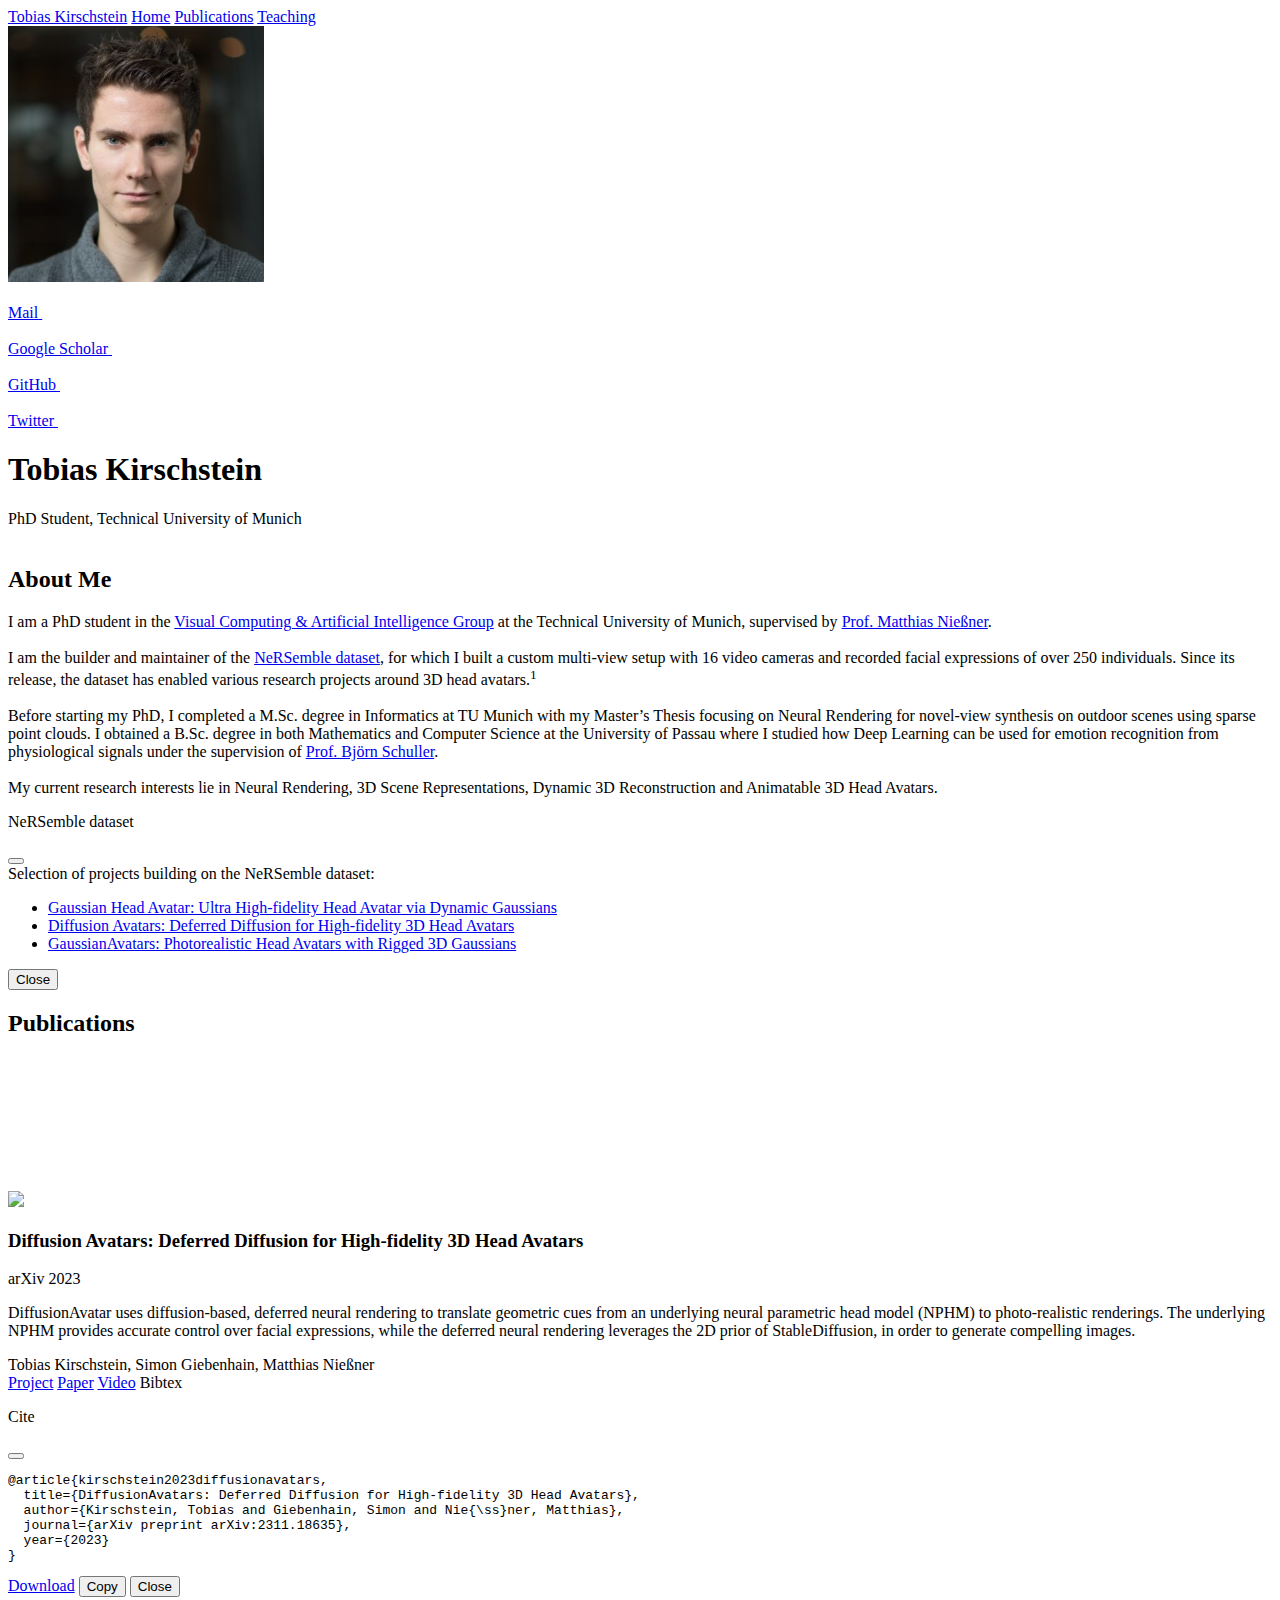
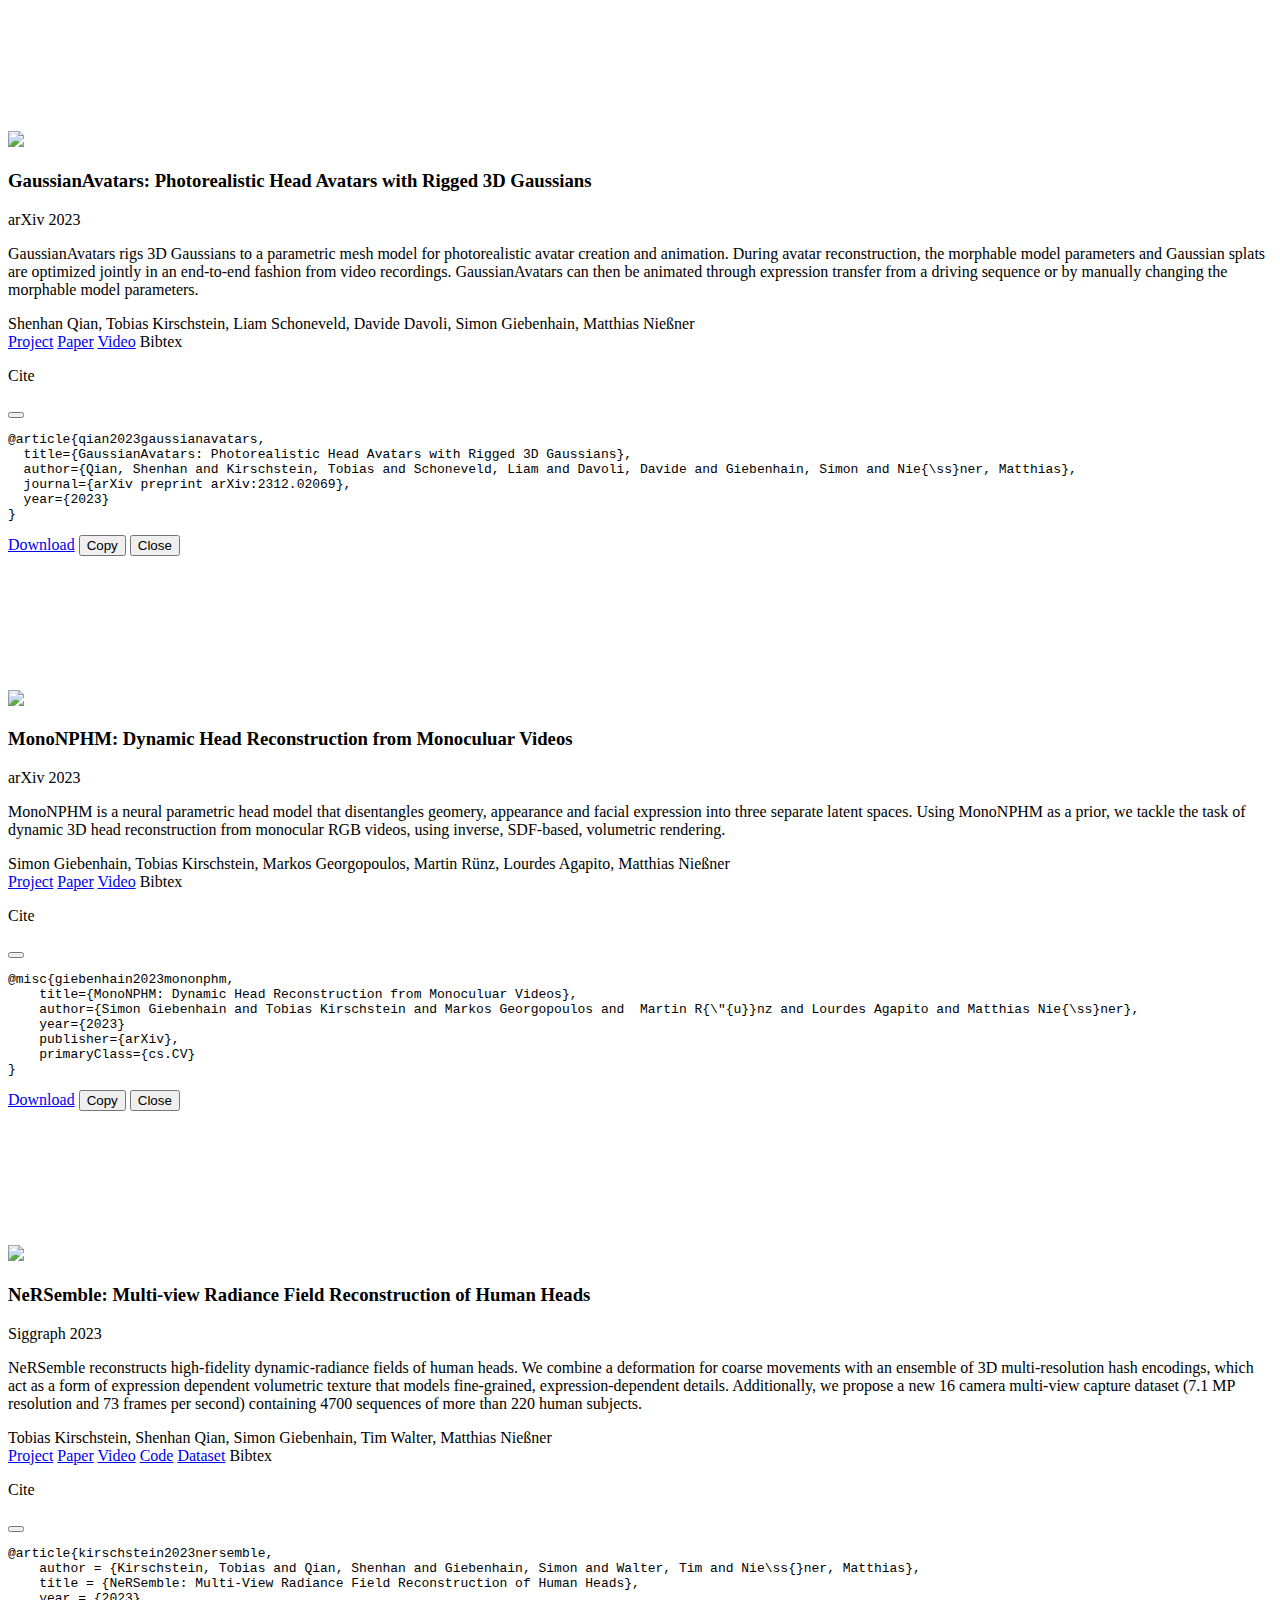
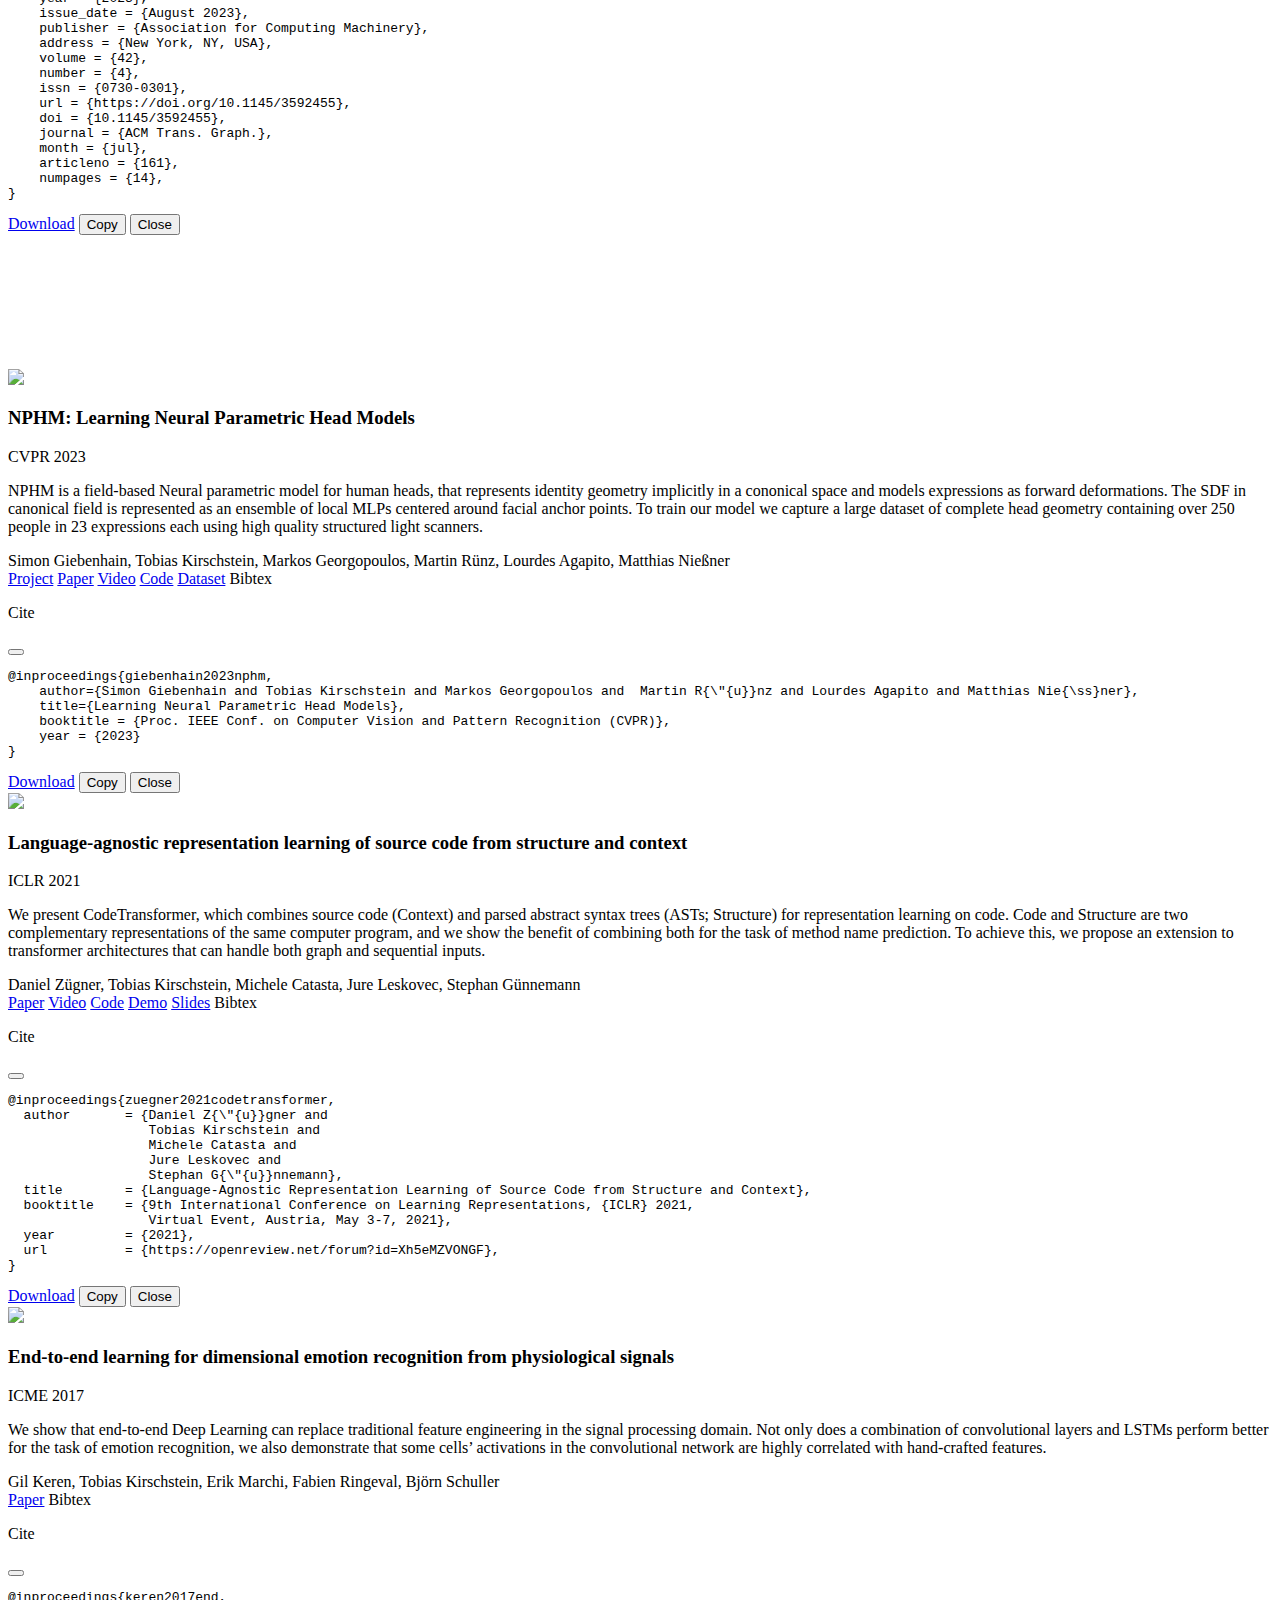
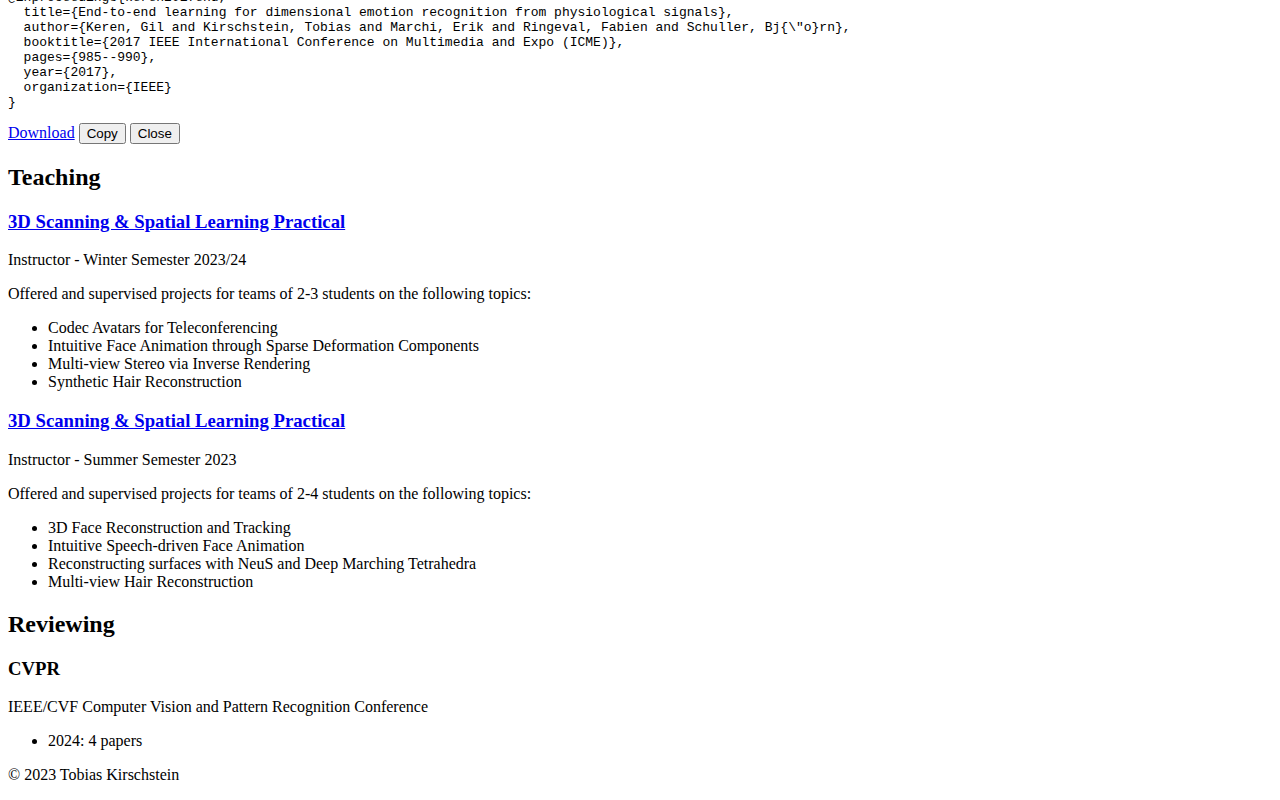
==== public/index.html @ 2a3216a7 "Create initial version of Website" ====
<!DOCTYPE html>
<html lang="en-us" dir="ltr">
<head>
	<meta name="generator" content="Hugo 0.121.1">
  <meta charset="utf-8">
<meta name="viewport" content="width=device-width">
<title>Tobias Kirschstein</title>
<link rel="icon" type="image/x-icon" href="favicon.ico">

<link rel="stylesheet" href="/css/bulma.min.css" />



<link rel="stylesheet" href="/css/fontawesome.all.min.css" />
      <link rel="stylesheet" href="/css/main.min.d6a36bbfba37fbb373858b814094e71a70cc648048c0430530e01fbdd41b8900.css" integrity="sha256-1qNrv7o3&#43;7NzhYuBQJTnGnDMZIBIwEMFMOAfvdQbiQA=" crossorigin="anonymous">



  <script src="/js/fontawesome.all.min.js"></script>
      <script src="/js/main.6d72b6274aae0ef6e0e7d1ad400ee9a8ed15b8ec1cd76fba2bd89a0637d1342a.js" integrity="sha256-bXK2J0quDvbg59GtQA7pqO0VuOwc12&#43;6K9iaBjfRNCo=" crossorigin="anonymous"></script>


</head>
<body>
  <header>
    <div id="navbar-wrapper">
    <nav id="navbar-main">
        <div class="container">
            <a href="/" class="home-link">Tobias Kirschstein</a>
            <span class="section-links">
                <a href="#about" class="nav-link" data-target="#about">Home</a>
                <a href="#publications" class="nav-link" data-target="#publications">Publications</a>
                <a href="#teaching" class="nav-link" data-target="#teaching">Teaching</a>
            </span>
        </div>
    </nav>
</div>
  </header>
  <main>
    

<section id="about" class="section section-about">
  <div class="container">
    <div class="columns">
      <div class="column is-4">
        <div class="profile-picture has-text-right-desktop has-text-centered-mobile">
          <div class="profile-picture-column">
            <img src="images/profile.jpg" />
            <div id="social-media-icons">
              
              <a href="mailto:tobias.kirschstein@tum.de">
                <div class="tooltip"><span class="tooltiptext">Mail</span>
                  <svg class=svg-icon width="32" height="32">
                    <use xlink:href="https://example.org/minima-social-icons.svg#email"></use>
                  </svg>
                </div>
              </a>
              
              
              
              
              
              
              
              <a href="https://scholar.google.com/citations?user=rri0OT0AAAAJ" target="_blank">
                <div class="tooltip"><span class="tooltiptext">Google&nbsp;Scholar</span>
                  <svg class="svg-icon" width="32" height="32">
                    <use xlink:href="https://example.org/minima-social-icons.svg#googlescholar"></use>
                  </svg>
                </div>
              </a>
              <a href="https://github.com/tobias-kirschstein" target="_blank">
                <div class="tooltip"><span class="tooltiptext">GitHub</span>
                  <svg class="svg-icon" width="32" height="32">
                    <use xlink:href="https://example.org/minima-social-icons.svg#github"></use>
                  </svg>
                </div>
              </a>
              <a href="https://twitter.com/TobiasKirschst1" target="_blank">
                <div class="tooltip"><span class="tooltiptext">Twitter</span>
                  <svg class="svg-icon" width="32" height="32">
                    <use xlink:href="https://example.org/minima-social-icons.svg#twitter"></use>
                  </svg>
                </div>
              </a>
            </div>
          </div>
          </div>
        </div>

      <div class="column">
        <h1 class="title-me">Tobias Kirschstein</h1>
        PhD Student, Technical University of Munich
        <br /><br />
        <h2>About Me</h2>
        I am a PhD student in the <a href="https://niessnerlab.org/" target="_blank">Visual Computing & Artificial Intelligence Group</a> at the Technical University of Munich, supervised by <a href="https://niessnerlab.org/members/matthias_niessner/profile.html" target="_blank">Prof. Matthias Nießner</a>.
        <br /><br />
        I am the builder and maintainer of the <a href="https://tobias-kirschstein.github.io/nersemble/" target="_blank">NeRSemble dataset</a>, for which I built a custom multi-view setup with 16 video cameras and recorded facial expressions of over 250 individuals.
        Since its release, the dataset has enabled various research projects around 3D head avatars.<a data-target="modal-nersemble-citations" class="js-modal-trigger"><sup>1</sup></a>
        <br /><br />
        Before starting my PhD, I completed a M.Sc. degree in Informatics at TU Munich with my Master’s Thesis focusing on Neural Rendering for novel-view synthesis on outdoor scenes using sparse point clouds.
        I obtained a B.Sc. degree in both Mathematics and Computer Science at the University of Passau where I studied how Deep Learning can be used for emotion recognition from physiological signals under the supervision of <a href="http://www.schuller.one/" target="_blank">Prof. Björn Schuller</a>.
        <br /><br />
        My current research interests lie in Neural Rendering, 3D Scene Representations, Dynamic 3D Reconstruction and Animatable 3D Head Avatars.
      </div>
    </div>
  </div>
</section>

<div id="modal-nersemble-citations" class="modal">
  <div class="modal-background"></div>
  <div class="modal-card">
    <header class="modal-card-head">
      <p class="modal-card-title">NeRSemble dataset</p>
      <button class="delete" aria-label="close"></button>
    </header>
    <section class="modal-card-body">
      Selection of projects building on the NeRSemble dataset:
      <ul>
        <li><a href="https://yuelangx.github.io/gaussianheadavatar/" target="_blank">Gaussian Head Avatar: Ultra High-fidelity Head Avatar via Dynamic Gaussians</a></li>
        <li><a href="https://tobias-kirschstein.github.io/diffusion-avatars/" target="_blank"> Diffusion Avatars: Deferred Diffusion for High-fidelity 3D Head Avatars </a></li>
        <li><a href="https://shenhanqian.github.io/gaussian-avatars" target="_blank">GaussianAvatars: Photorealistic Head Avatars with Rigged 3D Gaussians</a></li>
      </ul>
    </section>
    <footer class="modal-card-foot">
      <button class="button">Close</button>
    </footer>
  </div>
</div>

<section id="publications" class="section">
  <div class="container">
    <div class="hr"><div class="tk"></div></div>
  </div>
  <div class="container">
    <h2 class="section-header">Publications</h2>
  </div>
  <div class="container">
    <div class="publications">
      
      
      
      
      <div class="publication columns">

        <div class="column is-4">
          
          
          <div class="publication-cover">
            <img src="/publications/2024-diffusion-avatars/cover.jpg" class="hover-1"/>
            
            <video autoplay="" loop="" muted="" playsinline="" class="hover-2" >
              <source src="/publications/2024-diffusion-avatars/cover.mp4" type="video/mp4">
              Your browser does not support the video tag.
            </video>
            
          </div>
        </div>

        <div class="column">
          
          
          <h3 class="publication-title"> Diffusion Avatars: Deferred Diffusion for High-fidelity 3D Head Avatars</h3>

          
          <div class="publication-conference">arXiv 2023</div>




          
          <div class="publication-description">
            <p>DiffusionAvatar uses diffusion-based, deferred neural rendering to translate geometric cues from an underlying neural parametric head model (NPHM) to photo-realistic renderings.
The underlying NPHM provides accurate control over facial expressions, while the deferred neural rendering leverages the 2D prior of StableDiffusion, in order to generate compelling images.</p>

          </div>

          
          <div class="publication-authors">
            <span class="author-me">Tobias Kirschstein</span>, Simon Giebenhain, Matthias Nießner
          </div>

          
          <div class="publication-links">
            
            <a href="https://tobias-kirschstein.github.io/diffusion-avatars/" target="_blank">Project</a>
            
            <a href="https://arxiv.org/pdf/2311.18635.pdf" target="_blank">Paper</a>
            
            <a href="https://youtu.be/nSjDiiTnp2E" target="_blank">Video</a>
            
            
            
            <a data-target="modal-bibtex-2024-diffusion-avatars" class="js-modal-trigger">Bibtex</a>
            
          </div>
        </div>
      </div>

      
      
      <div id="modal-bibtex-2024-diffusion-avatars" class="modal">
        <div class="modal-background"></div>
        <div class="modal-card">
          <header class="modal-card-head">
            <p class="modal-card-title">Cite</p>
            <button class="delete" aria-label="close"></button>
          </header>
          <section class="modal-card-body">
            
            <pre><code id="bibtex-2024-diffusion-avatars">@article{kirschstein2023diffusionavatars,
  title={DiffusionAvatars: Deferred Diffusion for High-fidelity 3D Head Avatars},
  author={Kirschstein, Tobias and Giebenhain, Simon and Nie{\ss}ner, Matthias},
  journal={arXiv preprint arXiv:2311.18635},
  year={2023}
}</code></pre>
          </section>
          <footer class="modal-card-foot">
            <a href="publications/2024-diffusion-avatars/kirschstein2023diffusionavatars.bib" class="button button-color"><span class="icon"><i class="fas fa-download"></i></span><span>Download</span></a>
            <button class="button button-color js-copy-clipboard" data-target="bibtex-2024-diffusion-avatars"><span class="icon"><i class="fas fa-copy"></i></span><span>Copy</span></button>
            <button class="button">Close</button>
          </footer>
        </div>
      </div>
      

      
      
      <div class="publication columns">

        <div class="column is-4">
          
          
          <div class="publication-cover">
            <img src="/publications/2024-gaussian-avatars/cover.jpg" class="hover-1"/>
            
            <video autoplay="" loop="" muted="" playsinline="" class="hover-2" >
              <source src="/publications/2024-gaussian-avatars/cover.mp4" type="video/mp4">
              Your browser does not support the video tag.
            </video>
            
          </div>
        </div>

        <div class="column">
          
          
          <h3 class="publication-title">GaussianAvatars: Photorealistic Head Avatars with Rigged 3D Gaussians</h3>

          
          <div class="publication-conference">arXiv 2023</div>




          
          <div class="publication-description">
            <p>GaussianAvatars rigs 3D Gaussians to a parametric mesh model for photorealistic avatar creation and animation.
During avatar reconstruction, the morphable model parameters and Gaussian splats are optimized jointly in an end-to-end fashion from video recordings.
GaussianAvatars can then be animated through expression transfer from a driving sequence or by manually changing the morphable model parameters.</p>

          </div>

          
          <div class="publication-authors">
            Shenhan Qian, <span class="author-me">Tobias Kirschstein</span>, Liam Schoneveld, Davide Davoli, Simon Giebenhain, Matthias Nießner
          </div>

          
          <div class="publication-links">
            
            <a href="https://shenhanqian.github.io/gaussian-avatars" target="_blank">Project</a>
            
            <a href="https://arxiv.org/pdf/2312.02069.pdf" target="_blank">Paper</a>
            
            <a href="https://www.youtube.com/watch?v=lVEY78RwU_I" target="_blank">Video</a>
            
            
            
            <a data-target="modal-bibtex-2024-gaussian-avatars" class="js-modal-trigger">Bibtex</a>
            
          </div>
        </div>
      </div>

      
      
      <div id="modal-bibtex-2024-gaussian-avatars" class="modal">
        <div class="modal-background"></div>
        <div class="modal-card">
          <header class="modal-card-head">
            <p class="modal-card-title">Cite</p>
            <button class="delete" aria-label="close"></button>
          </header>
          <section class="modal-card-body">
            
            <pre><code id="bibtex-2024-gaussian-avatars">@article{qian2023gaussianavatars,
  title={GaussianAvatars: Photorealistic Head Avatars with Rigged 3D Gaussians},
  author={Qian, Shenhan and Kirschstein, Tobias and Schoneveld, Liam and Davoli, Davide and Giebenhain, Simon and Nie{\ss}ner, Matthias},
  journal={arXiv preprint arXiv:2312.02069},
  year={2023}
}</code></pre>
          </section>
          <footer class="modal-card-foot">
            <a href="publications/2024-gaussian-avatars/qian2023gaussianavatars.bib" class="button button-color"><span class="icon"><i class="fas fa-download"></i></span><span>Download</span></a>
            <button class="button button-color js-copy-clipboard" data-target="bibtex-2024-gaussian-avatars"><span class="icon"><i class="fas fa-copy"></i></span><span>Copy</span></button>
            <button class="button">Close</button>
          </footer>
        </div>
      </div>
      

      
      
      <div class="publication columns">

        <div class="column is-4">
          
          
          <div class="publication-cover">
            <img src="/publications/2024-mono-nphm/cover.jpg" class="hover-1"/>
            
            <video autoplay="" loop="" muted="" playsinline="" class="hover-2" >
              <source src="/publications/2024-mono-nphm/cover.mp4" type="video/mp4">
              Your browser does not support the video tag.
            </video>
            
          </div>
        </div>

        <div class="column">
          
          
          <h3 class="publication-title">MonoNPHM: Dynamic Head Reconstruction from Monoculuar Videos</h3>

          
          <div class="publication-conference">arXiv 2023</div>




          
          <div class="publication-description">
            <p>MonoNPHM is a neural parametric head model that disentangles geomery, appearance and facial expression into three separate latent spaces.
Using MonoNPHM as a prior, we tackle the task of dynamic 3D head reconstruction from monocular RGB videos, using inverse, SDF-based, volumetric rendering.</p>

          </div>

          
          <div class="publication-authors">
            Simon Giebenhain, <span class="author-me">Tobias Kirschstein</span>, Markos Georgopoulos, Martin Rünz, Lourdes Agapito, Matthias Nießner
          </div>

          
          <div class="publication-links">
            
            <a href="https://simongiebenhain.github.io/MonoNPHM/" target="_blank">Project</a>
            
            <a href="https://simongiebenhain.github.io/MonoNPHM/static/MonoNPHM.pdf" target="_blank">Paper</a>
            
            <a href="https://www.youtube.com/watch?v=n-wjaC3UIeE" target="_blank">Video</a>
            
            
            
            <a data-target="modal-bibtex-2024-mono-nphm" class="js-modal-trigger">Bibtex</a>
            
          </div>
        </div>
      </div>

      
      
      <div id="modal-bibtex-2024-mono-nphm" class="modal">
        <div class="modal-background"></div>
        <div class="modal-card">
          <header class="modal-card-head">
            <p class="modal-card-title">Cite</p>
            <button class="delete" aria-label="close"></button>
          </header>
          <section class="modal-card-body">
            
            <pre><code id="bibtex-2024-mono-nphm">@misc{giebenhain2023mononphm,
    title={MonoNPHM: Dynamic Head Reconstruction from Monoculuar Videos},
    author={Simon Giebenhain and Tobias Kirschstein and Markos Georgopoulos and  Martin R{\&#34;{u}}nz and Lourdes Agapito and Matthias Nie{\ss}ner},
    year={2023}
    publisher={arXiv},
    primaryClass={cs.CV}
}</code></pre>
          </section>
          <footer class="modal-card-foot">
            <a href="publications/2024-mono-nphm/giebenhain2023mononphm.bib" class="button button-color"><span class="icon"><i class="fas fa-download"></i></span><span>Download</span></a>
            <button class="button button-color js-copy-clipboard" data-target="bibtex-2024-mono-nphm"><span class="icon"><i class="fas fa-copy"></i></span><span>Copy</span></button>
            <button class="button">Close</button>
          </footer>
        </div>
      </div>
      

      
      
      <div class="publication columns">

        <div class="column is-4">
          
          
          <div class="publication-cover">
            <img src="/publications/2023-nersemble/cover.jpg" class="hover-1"/>
            
            <video autoplay="" loop="" muted="" playsinline="" class="hover-2" >
              <source src="/publications/2023-nersemble/cover.mp4" type="video/mp4">
              Your browser does not support the video tag.
            </video>
            
          </div>
        </div>

        <div class="column">
          
          
          <h3 class="publication-title">NeRSemble: Multi-view Radiance Field Reconstruction of Human Heads</h3>

          
          <div class="publication-conference">Siggraph 2023</div>




          
          <div class="publication-description">
            <p>NeRSemble reconstructs high-fidelity dynamic-radiance fields of human heads.
We combine a deformation for coarse movements with an ensemble of 3D multi-resolution hash encodings, which act as a form of expression dependent volumetric texture that models fine-grained, expression-dependent details.
Additionally, we propose a new 16 camera multi-view capture dataset (7.1 MP resolution and 73 frames per second) containing 4700 sequences of more than 220 human subjects.</p>

          </div>

          
          <div class="publication-authors">
            <span class="author-me">Tobias Kirschstein</span>, Shenhan Qian, Simon Giebenhain, Tim Walter, Matthias Nießner
          </div>

          
          <div class="publication-links">
            
            <a href="https://tobias-kirschstein.github.io/nersemble/" target="_blank">Project</a>
            
            <a href="https://arxiv.org/pdf/2305.03027.pdf" target="_blank">Paper</a>
            
            <a href="https://youtu.be/a-OAWqBzldU" target="_blank">Video</a>
            
            <a href="https://github.com/tobias-kirschstein/nersemble" target="_blank">Code</a>
            
            <a href="https://forms.gle/rYRoGNh2ed51TDWX9" target="_blank">Dataset</a>
            
            
            
            <a data-target="modal-bibtex-2023-nersemble" class="js-modal-trigger">Bibtex</a>
            
          </div>
        </div>
      </div>

      
      
      <div id="modal-bibtex-2023-nersemble" class="modal">
        <div class="modal-background"></div>
        <div class="modal-card">
          <header class="modal-card-head">
            <p class="modal-card-title">Cite</p>
            <button class="delete" aria-label="close"></button>
          </header>
          <section class="modal-card-body">
            
            <pre><code id="bibtex-2023-nersemble">@article{kirschstein2023nersemble,
    author = {Kirschstein, Tobias and Qian, Shenhan and Giebenhain, Simon and Walter, Tim and Nie\ss{}ner, Matthias},
    title = {NeRSemble: Multi-View Radiance Field Reconstruction of Human Heads},
    year = {2023},
    issue_date = {August 2023},
    publisher = {Association for Computing Machinery},
    address = {New York, NY, USA},
    volume = {42},
    number = {4},
    issn = {0730-0301},
    url = {https://doi.org/10.1145/3592455},
    doi = {10.1145/3592455},
    journal = {ACM Trans. Graph.},
    month = {jul},
    articleno = {161},
    numpages = {14},
}</code></pre>
          </section>
          <footer class="modal-card-foot">
            <a href="publications/2023-nersemble/kirschstein2023nersemble.bib" class="button button-color"><span class="icon"><i class="fas fa-download"></i></span><span>Download</span></a>
            <button class="button button-color js-copy-clipboard" data-target="bibtex-2023-nersemble"><span class="icon"><i class="fas fa-copy"></i></span><span>Copy</span></button>
            <button class="button">Close</button>
          </footer>
        </div>
      </div>
      

      
      
      <div class="publication columns">

        <div class="column is-4">
          
          
          <div class="publication-cover">
            <img src="/publications/2023-nphm/cover.jpg" class="hover-1"/>
            
            <video autoplay="" loop="" muted="" playsinline="" class="hover-2" >
              <source src="/publications/2023-nphm/cover.mp4" type="video/mp4">
              Your browser does not support the video tag.
            </video>
            
          </div>
        </div>

        <div class="column">
          
          
          <h3 class="publication-title">NPHM: Learning Neural Parametric Head Models</h3>

          
          <div class="publication-conference">CVPR 2023</div>




          
          <div class="publication-description">
            <p>NPHM is a field-based Neural parametric model for human heads, that represents identity geometry implicitly in a cononical space and models expressions as forward deformations.
The SDF in canonical field is represented as an ensemble of local MLPs centered around facial anchor points.
To train our model we capture a large dataset of complete head geometry containing over 250 people in 23 expressions each using high quality structured light scanners.</p>

          </div>

          
          <div class="publication-authors">
            Simon Giebenhain, <span class="author-me">Tobias Kirschstein</span>, Markos Georgopoulos, Martin Rünz, Lourdes Agapito, Matthias Nießner
          </div>

          
          <div class="publication-links">
            
            <a href="https://simongiebenhain.github.io/NPHM/" target="_blank">Project</a>
            
            <a href="https://simongiebenhain.github.io/NPHM/static/NPHM.pdf" target="_blank">Paper</a>
            
            <a href="https://www.youtube.com/watch?v=0mDk2tFOJCg" target="_blank">Video</a>
            
            <a href="https://github.com/SimonGiebenhain/NPHM#learning-neural-parametric-head-models-nphm" target="_blank">Code</a>
            
            <a href="https://forms.gle/66xWfAxzCvsoqcNZ8" target="_blank">Dataset</a>
            
            
            
            <a data-target="modal-bibtex-2023-nphm" class="js-modal-trigger">Bibtex</a>
            
          </div>
        </div>
      </div>

      
      
      <div id="modal-bibtex-2023-nphm" class="modal">
        <div class="modal-background"></div>
        <div class="modal-card">
          <header class="modal-card-head">
            <p class="modal-card-title">Cite</p>
            <button class="delete" aria-label="close"></button>
          </header>
          <section class="modal-card-body">
            
            <pre><code id="bibtex-2023-nphm">@inproceedings{giebenhain2023nphm,
    author={Simon Giebenhain and Tobias Kirschstein and Markos Georgopoulos and  Martin R{\&#34;{u}}nz and Lourdes Agapito and Matthias Nie{\ss}ner},
    title={Learning Neural Parametric Head Models},
    booktitle = {Proc. IEEE Conf. on Computer Vision and Pattern Recognition (CVPR)},
    year = {2023}
}</code></pre>
          </section>
          <footer class="modal-card-foot">
            <a href="publications/2023-nphm/giebenhain2023nphm.bib" class="button button-color"><span class="icon"><i class="fas fa-download"></i></span><span>Download</span></a>
            <button class="button button-color js-copy-clipboard" data-target="bibtex-2023-nphm"><span class="icon"><i class="fas fa-copy"></i></span><span>Copy</span></button>
            <button class="button">Close</button>
          </footer>
        </div>
      </div>
      

      
      
      <div class="publication columns">

        <div class="column is-4">
          
          
          <div class="publication-cover">
            <img src="/publications/2021-code-transformer/cover.jpg" class="hover-single"/>
            
          </div>
        </div>

        <div class="column">
          
          
          <h3 class="publication-title">Language-agnostic representation learning of source code from structure and context</h3>

          
          <div class="publication-conference">ICLR 2021</div>




          
          <div class="publication-description">
            <p>We present CodeTransformer, which combines source code (Context) and parsed abstract syntax trees (ASTs; Structure) for representation learning on code.
Code and Structure are two complementary representations of the same computer program, and we show the benefit of combining both for the task of method name prediction.
To achieve this, we propose an extension to transformer architectures that can handle both graph and sequential inputs.</p>

          </div>

          
          <div class="publication-authors">
            Daniel Zügner, <span class="author-me">Tobias Kirschstein</span>, Michele Catasta, Jure Leskovec, Stephan Günnemann
          </div>

          
          <div class="publication-links">
            
            <a href="https://arxiv.org/pdf/2103.11318.pdf" target="_blank">Paper</a>
            
            <a href="https://iclr.cc/virtual/2021/poster/2838" target="_blank">Video</a>
            
            <a href="https://github.com/danielzuegner/code-transformer" target="_blank">Code</a>
            
            <a href="http://code-transformer.org/" target="_blank">Demo</a>
            
            <a href="https://iclr.cc/media/iclr-2021/Slides/2838.pdf" target="_blank">Slides</a>
            
            
            
            <a data-target="modal-bibtex-2021-code-transformer" class="js-modal-trigger">Bibtex</a>
            
          </div>
        </div>
      </div>

      
      
      <div id="modal-bibtex-2021-code-transformer" class="modal">
        <div class="modal-background"></div>
        <div class="modal-card">
          <header class="modal-card-head">
            <p class="modal-card-title">Cite</p>
            <button class="delete" aria-label="close"></button>
          </header>
          <section class="modal-card-body">
            
            <pre><code id="bibtex-2021-code-transformer">@inproceedings{zuegner2021codetransformer,
  author       = {Daniel Z{\&#34;{u}}gner and
                  Tobias Kirschstein and
                  Michele Catasta and
                  Jure Leskovec and
                  Stephan G{\&#34;{u}}nnemann},
  title        = {Language-Agnostic Representation Learning of Source Code from Structure and Context},
  booktitle    = {9th International Conference on Learning Representations, {ICLR} 2021,
                  Virtual Event, Austria, May 3-7, 2021},
  year         = {2021},
  url          = {https://openreview.net/forum?id=Xh5eMZVONGF},
}</code></pre>
          </section>
          <footer class="modal-card-foot">
            <a href="publications/2021-code-transformer/zuegner2021codetransformer.bib" class="button button-color"><span class="icon"><i class="fas fa-download"></i></span><span>Download</span></a>
            <button class="button button-color js-copy-clipboard" data-target="bibtex-2021-code-transformer"><span class="icon"><i class="fas fa-copy"></i></span><span>Copy</span></button>
            <button class="button">Close</button>
          </footer>
        </div>
      </div>
      

      
      
      <div class="publication columns">

        <div class="column is-4">
          
          
          <div class="publication-cover">
            <img src="/publications/2017-emotion-recognition/cover.jpg" class="hover-single"/>
            
          </div>
        </div>

        <div class="column">
          
          
          <h3 class="publication-title">End-to-end learning for dimensional emotion recognition from physiological signals</h3>

          
          <div class="publication-conference">ICME 2017</div>




          
          <div class="publication-description">
            <p>We show that end-to-end Deep Learning can replace traditional feature engineering in the signal processing domain.
Not only does a combination of convolutional layers and LSTMs perform better for the task of emotion recognition, we also demonstrate that some cells’ activations in the convolutional network are highly correlated with hand-crafted features.</p>

          </div>

          
          <div class="publication-authors">
            Gil Keren, <span class="author-me">Tobias Kirschstein</span>, Erik Marchi, Fabien Ringeval, Björn Schuller
          </div>

          
          <div class="publication-links">
            
            <a href="https://opus.bibliothek.uni-augsburg.de/opus4/frontdoor/deliver/index/docId/71917/file/71917.pdf" target="_blank">Paper</a>
            
            
            
            <a data-target="modal-bibtex-2017-emotion-recognition" class="js-modal-trigger">Bibtex</a>
            
          </div>
        </div>
      </div>

      
      
      <div id="modal-bibtex-2017-emotion-recognition" class="modal">
        <div class="modal-background"></div>
        <div class="modal-card">
          <header class="modal-card-head">
            <p class="modal-card-title">Cite</p>
            <button class="delete" aria-label="close"></button>
          </header>
          <section class="modal-card-body">
            
            <pre><code id="bibtex-2017-emotion-recognition">@inproceedings{keren2017end,
  title={End-to-end learning for dimensional emotion recognition from physiological signals},
  author={Keren, Gil and Kirschstein, Tobias and Marchi, Erik and Ringeval, Fabien and Schuller, Bj{\&#34;o}rn},
  booktitle={2017 IEEE International Conference on Multimedia and Expo (ICME)},
  pages={985--990},
  year={2017},
  organization={IEEE}
}</code></pre>
          </section>
          <footer class="modal-card-foot">
            <a href="publications/2017-emotion-recognition/keren2017endtoend.bib" class="button button-color"><span class="icon"><i class="fas fa-download"></i></span><span>Download</span></a>
            <button class="button button-color js-copy-clipboard" data-target="bibtex-2017-emotion-recognition"><span class="icon"><i class="fas fa-copy"></i></span><span>Copy</span></button>
            <button class="button">Close</button>
          </footer>
        </div>
      </div>
      

      
      
    </div>
  </div>
</section>
<section id="teaching" class="section">
  <div class="container">
    <div class="hr"><div class="tk"></div></div>
  </div>
  <div class="container">
    <h2 class="section-header">Teaching</h2>
  </div>
  <div class="container">
    <div class="teachings">
      

      
      <div class="teaching columns">
        <div class="column is-6">
          
          <h3 class="teaching-title">
            
              <a href="https://campus.tum.de/tumonline/ee/ui/ca2/app/desktop/#/slc.tm.cp/student/courses/950699059?$ctx=design=ca;lang=en&amp;$scrollTo=toc_overview" target="_blank">3D Scanning &amp; Spatial Learning Practical</a>
            
          </h3>

          
          <div>
            <span class="teaching-role">Instructor</span> - <span class="teaching-semester">Winter Semester 2023/24</span>
          </div>
        </div>

        <div class="column">
          
          <div class="teaching-description">
            <p>Offered and supervised projects for teams of 2-3 students on the following topics:</p>

          </div>

          
          <ul class="teaching-projects">
            
            <li>Codec Avatars for Teleconferencing</li>
            
            <li>Intuitive Face Animation through Sparse Deformation Components</li>
            
            <li>Multi-view Stereo via Inverse Rendering</li>
            
            <li>Synthetic Hair Reconstruction</li>
            
          </ul>
        </div>
      </div>
      
      <div class="teaching columns">
        <div class="column is-6">
          
          <h3 class="teaching-title">
            
              <a href="https://campus.tum.de/tumonline/ee/ui/ca2/app/desktop/#/slc.tm.cp/student/courses/950670318?$ctx=design=ca;lang=en&amp;$scrollTo=toc_overview" target="_blank">3D Scanning &amp; Spatial Learning Practical</a>
            
          </h3>

          
          <div>
            <span class="teaching-role">Instructor</span> - <span class="teaching-semester">Summer Semester 2023</span>
          </div>
        </div>

        <div class="column">
          
          <div class="teaching-description">
            <p>Offered and supervised projects for teams of 2-4 students on the following topics:</p>

          </div>

          
          <ul class="teaching-projects">
            
            <li>3D Face Reconstruction and Tracking</li>
            
            <li>Intuitive Speech-driven Face Animation</li>
            
            <li>Reconstructing surfaces with NeuS and Deep Marching Tetrahedra</li>
            
            <li>Multi-view Hair Reconstruction</li>
            
          </ul>
        </div>
      </div>
      
      
    </div>
  </div>
</section>
<section id="teaching" class="section">
  <div class="container">
    <div class="hr"><div class="tk"></div></div>
  </div>
  <div class="container">
    <h2 class="section-header">Reviewing</h2>
  </div>
  <div class="container">
    <div class="reviewing">
      
      
      
      <div class="review columns is-centered">
        <div class="column is-half-desktop">
          
          <h3 class="review-title has-text-centered">
            CVPR
          </h3>
          <div class="reviewing-conference-name has-text-centered">IEEE/CVF Computer Vision and Pattern Recognition Conference</div>

          
          <div class="columns is-centered">
            <ul class="reviews column is-half">
              
              <li>2024: 4 papers</li>
              
            </ul>
          </div>
        </div>
      </div>
      
      
    </div>
  </div>
</section>


  </main>
  <footer>
    <p>&copy; 2023 Tobias Kirschstein</p>

  </footer>
</body>
</html>
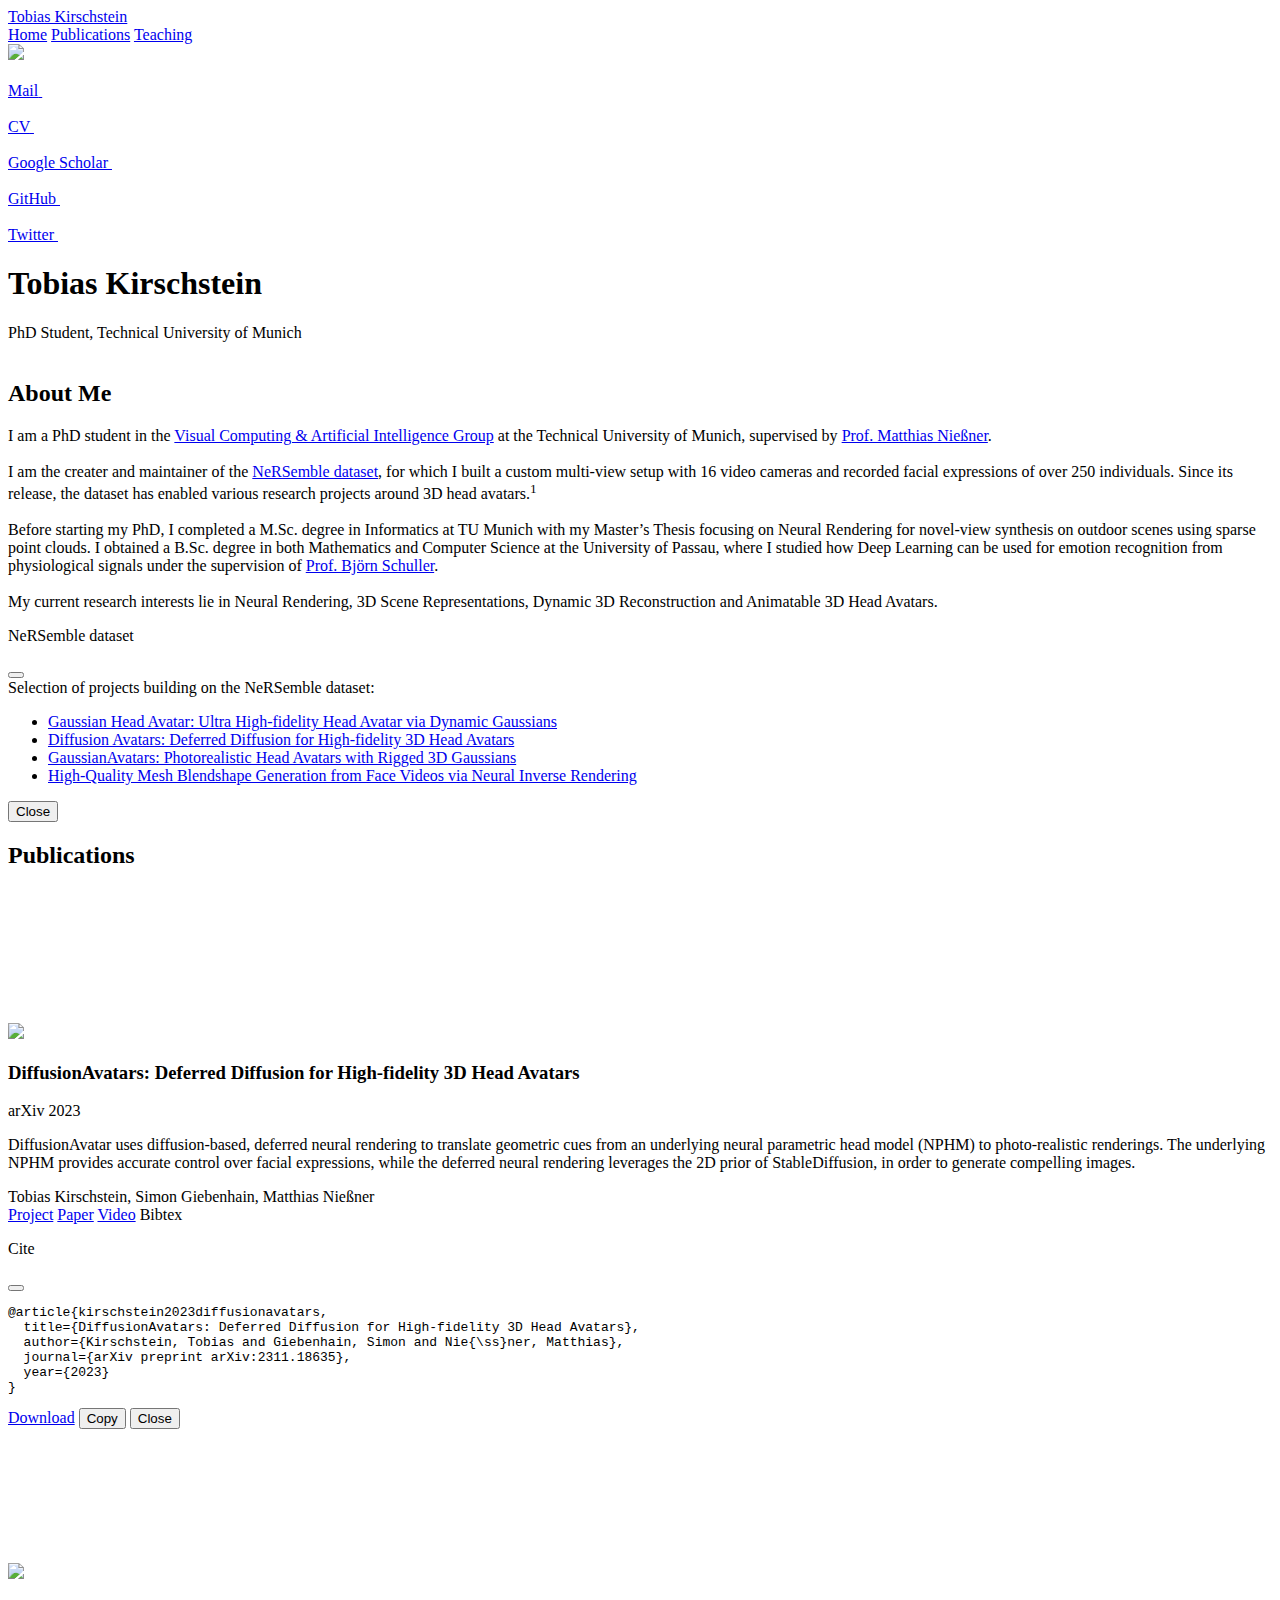
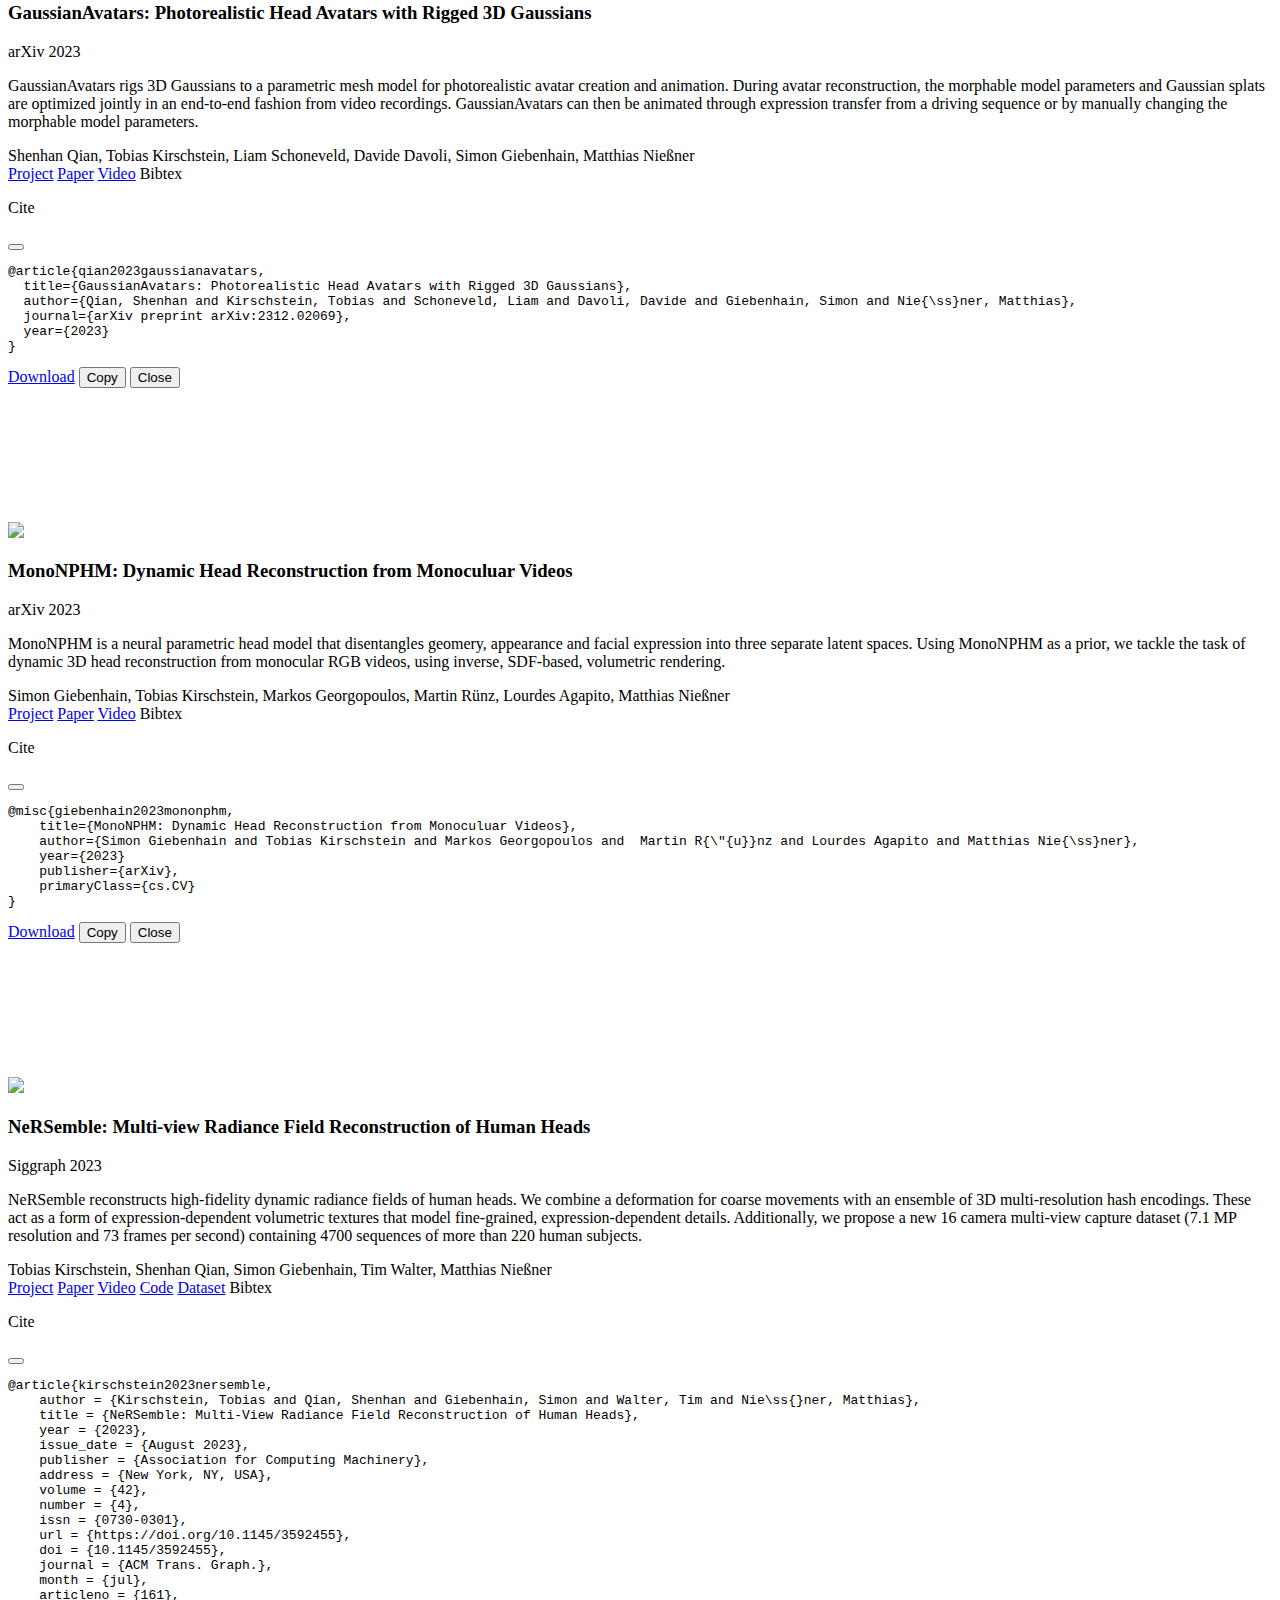
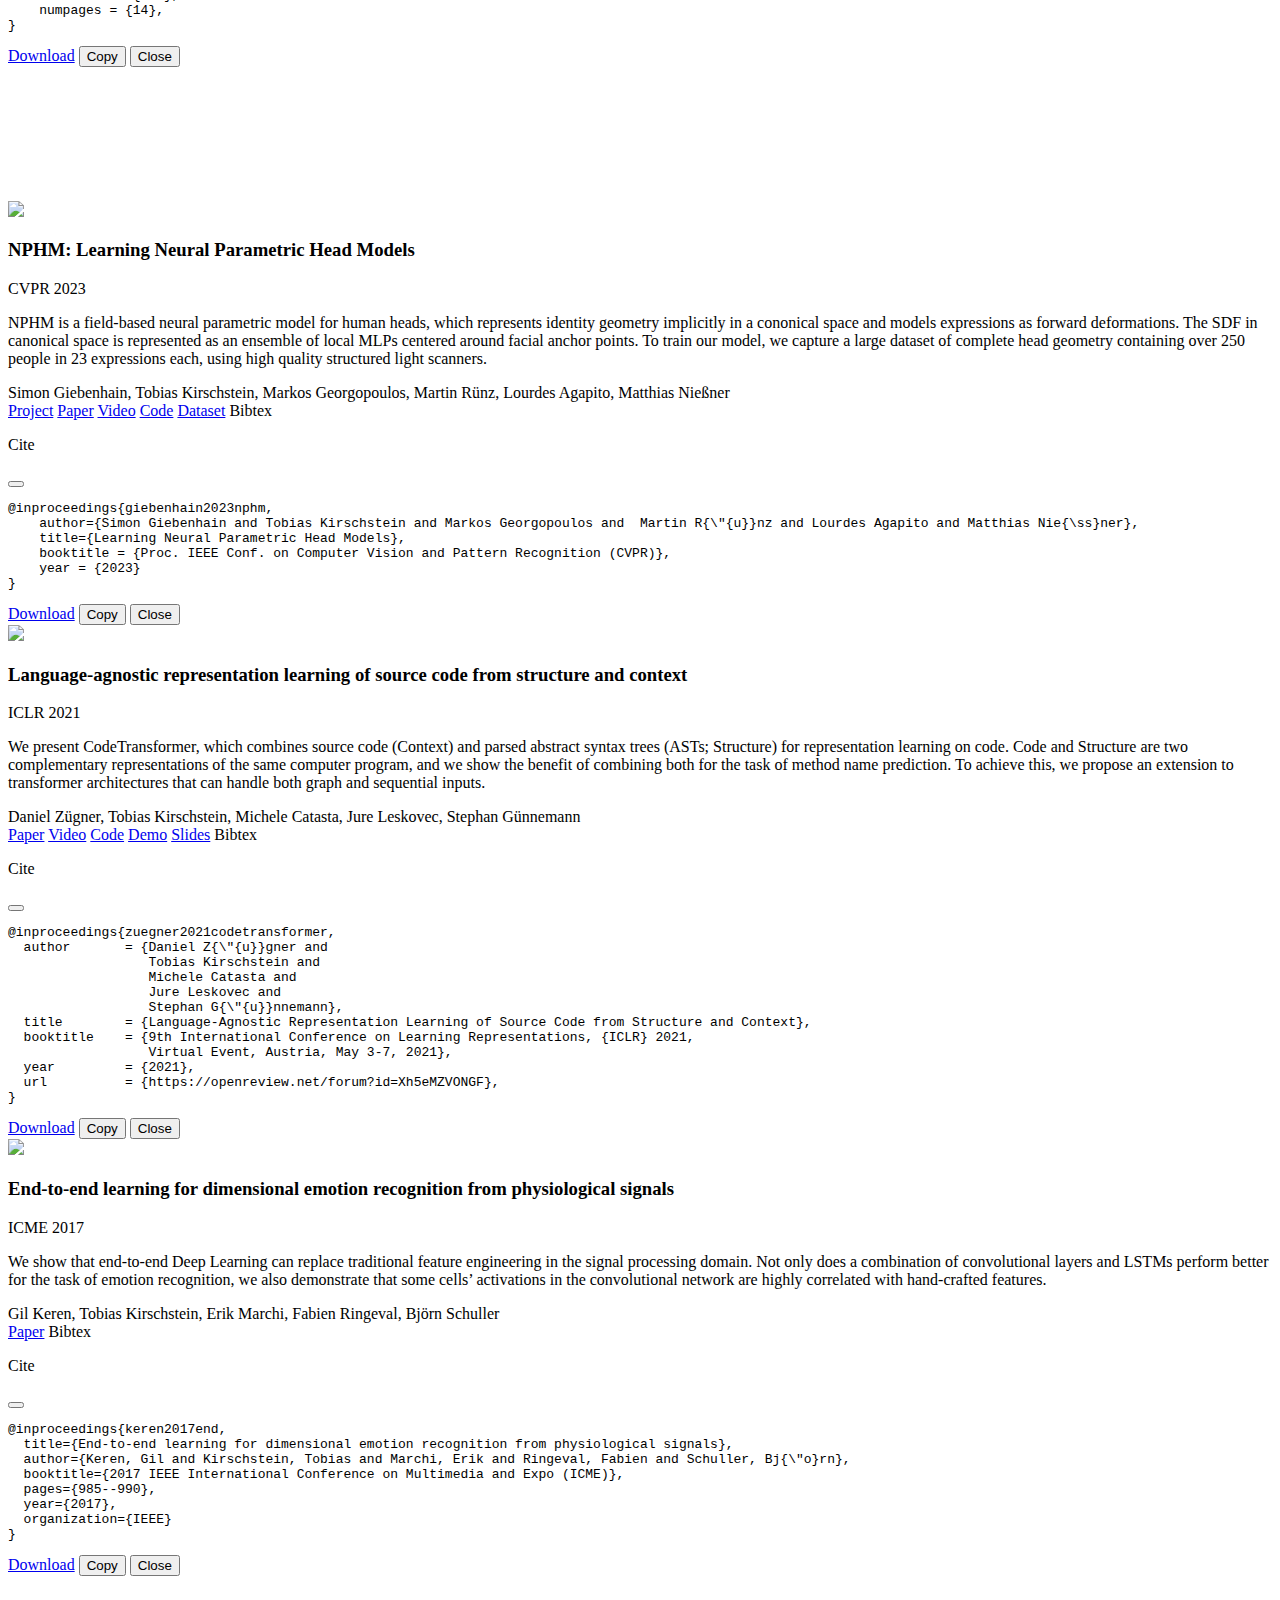
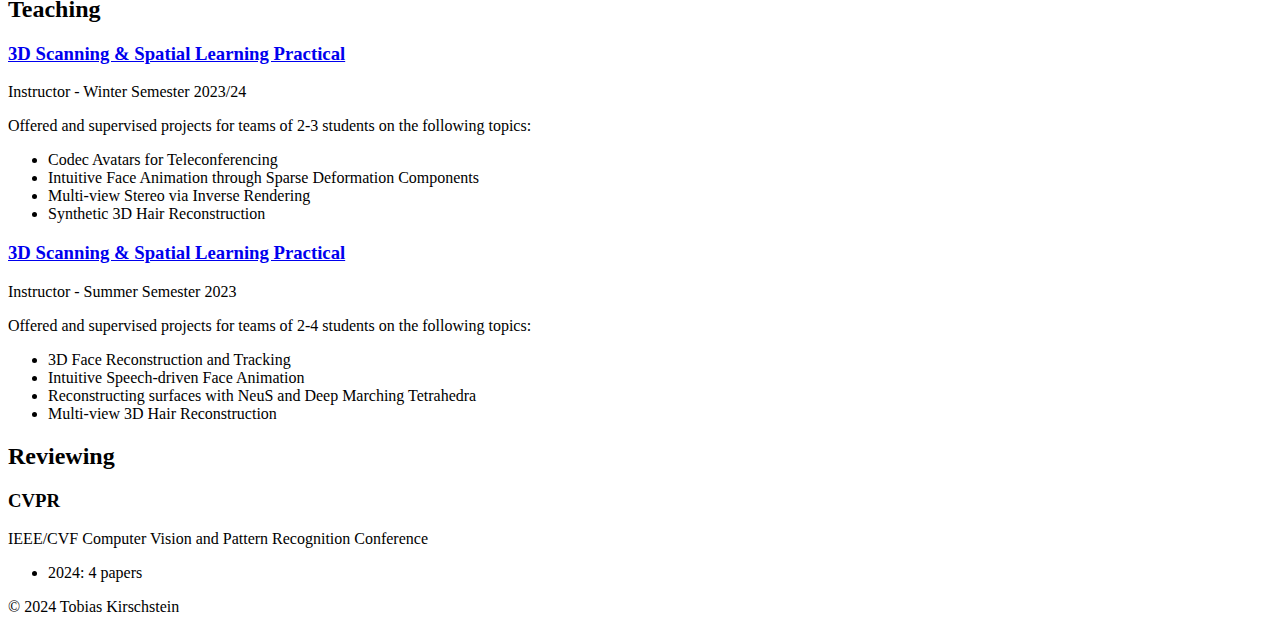
==== commit 4d7d47f4: "Add paper using NeRSemble" ====
--- a/public/index.html
+++ b/public/index.html
@@ -12,7 +12,7 @@
 
 
 <link rel="stylesheet" href="/css/fontawesome.all.min.css" />
-      <link rel="stylesheet" href="/css/main.min.d6a36bbfba37fbb373858b814094e71a70cc648048c0430530e01fbdd41b8900.css" integrity="sha256-1qNrv7o3&#43;7NzhYuBQJTnGnDMZIBIwEMFMOAfvdQbiQA=" crossorigin="anonymous">
+      <link rel="stylesheet" href="/css/main.min.ecd115d14e6a59a61722e58b19a7b298642267bdaaaeaa3f86444350a6d2e637.css" integrity="sha256-7NEV0U5qWaYXIuWLGaeymGQiZ72qrqo/hkRDUKbS5jc=" crossorigin="anonymous">
 
 
 
@@ -25,13 +25,19 @@
   <header>
     <div id="navbar-wrapper">
     <nav id="navbar-main">
-        <div class="container">
-            <a href="/" class="home-link">Tobias Kirschstein</a>
-            <span class="section-links">
-                <a href="#about" class="nav-link" data-target="#about">Home</a>
-                <a href="#publications" class="nav-link" data-target="#publications">Publications</a>
-                <a href="#teaching" class="nav-link" data-target="#teaching">Teaching</a>
-            </span>
+        <div class="container is-centered">
+            <div class="columns">
+                <div class="column is-narrow">
+                    <a href="/" class="home-link is-size-5-mobile">Tobias Kirschstein</a>
+                </div>
+                <div class="column">
+                    <span class="section-links">
+                        <a href="#about" class="nav-link" data-target="#about">Home</a>
+                        <a href="#publications" class="nav-link" data-target="#publications">Publications</a>
+                        <a href="#teaching" class="nav-link" data-target="#teaching">Teaching</a>
+                    </span>
+                </div>
+            </div>
         </div>
     </nav>
 </div>
@@ -45,7 +51,7 @@
       <div class="column is-4">
         <div class="profile-picture has-text-right-desktop has-text-centered-mobile">
           <div class="profile-picture-column">
-            <img src="images/profile.jpg" />
+            <img src="images/profile-512.jpg" style="width: 100%; max-width: 256px" />
             <div id="social-media-icons">
               
               <a href="mailto:tobias.kirschstein@tum.de">
@@ -55,13 +61,13 @@
                   </svg>
                 </div>
               </a>
-              
-              
-              
-              
-              
-              
-              
+              <a href="CV.pdf" target="_blank">
+                <div class="tooltip"><span class="tooltiptext">CV</span>
+                  <svg class="svg-icon" width="32" height="32">
+                    <use xlink:href="https://example.org/minima-social-icons.svg#resume"></use>
+                  </svg>
+                </div>
+              </a>
               <a href="https://scholar.google.com/citations?user=rri0OT0AAAAJ" target="_blank">
                 <div class="tooltip"><span class="tooltiptext">Google&nbsp;Scholar</span>
                   <svg class="svg-icon" width="32" height="32">
@@ -95,11 +101,11 @@
         <h2>About Me</h2>
         I am a PhD student in the <a href="https://niessnerlab.org/" target="_blank">Visual Computing & Artificial Intelligence Group</a> at the Technical University of Munich, supervised by <a href="https://niessnerlab.org/members/matthias_niessner/profile.html" target="_blank">Prof. Matthias Nießner</a>.
         <br /><br />
-        I am the builder and maintainer of the <a href="https://tobias-kirschstein.github.io/nersemble/" target="_blank">NeRSemble dataset</a>, for which I built a custom multi-view setup with 16 video cameras and recorded facial expressions of over 250 individuals.
+        I am the creater and maintainer of the <a href="https://tobias-kirschstein.github.io/nersemble/" target="_blank">NeRSemble dataset</a>, for which I built a custom multi-view setup with 16 video cameras and recorded facial expressions of over 250 individuals.
         Since its release, the dataset has enabled various research projects around 3D head avatars.<a data-target="modal-nersemble-citations" class="js-modal-trigger"><sup>1</sup></a>
         <br /><br />
         Before starting my PhD, I completed a M.Sc. degree in Informatics at TU Munich with my Master’s Thesis focusing on Neural Rendering for novel-view synthesis on outdoor scenes using sparse point clouds.
-        I obtained a B.Sc. degree in both Mathematics and Computer Science at the University of Passau where I studied how Deep Learning can be used for emotion recognition from physiological signals under the supervision of <a href="http://www.schuller.one/" target="_blank">Prof. Björn Schuller</a>.
+        I obtained a B.Sc. degree in both Mathematics and Computer Science at the University of Passau, where I studied how Deep Learning can be used for emotion recognition from physiological signals under the supervision of <a href="http://www.schuller.one/" target="_blank">Prof. Björn Schuller</a>.
         <br /><br />
         My current research interests lie in Neural Rendering, 3D Scene Representations, Dynamic 3D Reconstruction and Animatable 3D Head Avatars.
       </div>
@@ -120,6 +126,7 @@
         <li><a href="https://yuelangx.github.io/gaussianheadavatar/" target="_blank">Gaussian Head Avatar: Ultra High-fidelity Head Avatar via Dynamic Gaussians</a></li>
         <li><a href="https://tobias-kirschstein.github.io/diffusion-avatars/" target="_blank"> Diffusion Avatars: Deferred Diffusion for High-fidelity 3D Head Avatars </a></li>
         <li><a href="https://shenhanqian.github.io/gaussian-avatars" target="_blank">GaussianAvatars: Photorealistic Head Avatars with Rigged 3D Gaussians</a></li>
+        <li><a href="https://arxiv.org/pdf/2401.08398.pdf" target="_blank">High-Quality Mesh Blendshape Generation from Face Videos via Neural Inverse Rendering</a></li>
       </ul>
     </section>
     <footer class="modal-card-foot">
@@ -160,7 +167,7 @@
         <div class="column">
           
           
-          <h3 class="publication-title"> Diffusion Avatars: Deferred Diffusion for High-fidelity 3D Head Avatars</h3>
+          <h3 class="publication-title"> DiffusionAvatars: Deferred Diffusion for High-fidelity 3D Head Avatars</h3>
 
           
           <div class="publication-conference">arXiv 2023</div>
@@ -183,15 +190,15 @@
           
           <div class="publication-links">
             
-            <a href="https://tobias-kirschstein.github.io/diffusion-avatars/" target="_blank">Project</a>
-            
-            <a href="https://arxiv.org/pdf/2311.18635.pdf" target="_blank">Paper</a>
-            
-            <a href="https://youtu.be/nSjDiiTnp2E" target="_blank">Video</a>
-            
-            
-            
-            <a data-target="modal-bibtex-2024-diffusion-avatars" class="js-modal-trigger">Bibtex</a>
+            <span class="publication-link"><a href="https://tobias-kirschstein.github.io/diffusion-avatars/" target="_blank">Project</a></span>
+            
+            <span class="publication-link"><a href="https://arxiv.org/pdf/2311.18635.pdf" target="_blank">Paper</a></span>
+            
+            <span class="publication-link"><a href="https://youtu.be/nSjDiiTnp2E" target="_blank">Video</a></span>
+            
+            
+            
+            <span class="publication-link"><a data-target="modal-bibtex-2024-diffusion-avatars" class="js-modal-trigger">Bibtex</a></span>
             
           </div>
         </div>
@@ -269,15 +276,15 @@
           
           <div class="publication-links">
             
-            <a href="https://shenhanqian.github.io/gaussian-avatars" target="_blank">Project</a>
-            
-            <a href="https://arxiv.org/pdf/2312.02069.pdf" target="_blank">Paper</a>
-            
-            <a href="https://www.youtube.com/watch?v=lVEY78RwU_I" target="_blank">Video</a>
-            
-            
-            
-            <a data-target="modal-bibtex-2024-gaussian-avatars" class="js-modal-trigger">Bibtex</a>
+            <span class="publication-link"><a href="https://shenhanqian.github.io/gaussian-avatars" target="_blank">Project</a></span>
+            
+            <span class="publication-link"><a href="https://arxiv.org/pdf/2312.02069.pdf" target="_blank">Paper</a></span>
+            
+            <span class="publication-link"><a href="https://www.youtube.com/watch?v=lVEY78RwU_I" target="_blank">Video</a></span>
+            
+            
+            
+            <span class="publication-link"><a data-target="modal-bibtex-2024-gaussian-avatars" class="js-modal-trigger">Bibtex</a></span>
             
           </div>
         </div>
@@ -354,15 +361,15 @@
           
           <div class="publication-links">
             
-            <a href="https://simongiebenhain.github.io/MonoNPHM/" target="_blank">Project</a>
-            
-            <a href="https://simongiebenhain.github.io/MonoNPHM/static/MonoNPHM.pdf" target="_blank">Paper</a>
-            
-            <a href="https://www.youtube.com/watch?v=n-wjaC3UIeE" target="_blank">Video</a>
-            
-            
-            
-            <a data-target="modal-bibtex-2024-mono-nphm" class="js-modal-trigger">Bibtex</a>
+            <span class="publication-link"><a href="https://simongiebenhain.github.io/MonoNPHM/" target="_blank">Project</a></span>
+            
+            <span class="publication-link"><a href="https://simongiebenhain.github.io/MonoNPHM/static/MonoNPHM.pdf" target="_blank">Paper</a></span>
+            
+            <span class="publication-link"><a href="https://www.youtube.com/watch?v=n-wjaC3UIeE" target="_blank">Video</a></span>
+            
+            
+            
+            <span class="publication-link"><a data-target="modal-bibtex-2024-mono-nphm" class="js-modal-trigger">Bibtex</a></span>
             
           </div>
         </div>
@@ -427,8 +434,8 @@
 
           
           <div class="publication-description">
-            <p>NeRSemble reconstructs high-fidelity dynamic-radiance fields of human heads.
-We combine a deformation for coarse movements with an ensemble of 3D multi-resolution hash encodings, which act as a form of expression dependent volumetric texture that models fine-grained, expression-dependent details.
+            <p>NeRSemble reconstructs high-fidelity dynamic radiance fields of human heads.
+We combine a deformation for coarse movements with an ensemble of 3D multi-resolution hash encodings. These act as a form of expression-dependent volumetric textures that model fine-grained, expression-dependent details.
 Additionally, we propose a new 16 camera multi-view capture dataset (7.1 MP resolution and 73 frames per second) containing 4700 sequences of more than 220 human subjects.</p>
 
           </div>
@@ -441,19 +448,19 @@
           
           <div class="publication-links">
             
-            <a href="https://tobias-kirschstein.github.io/nersemble/" target="_blank">Project</a>
-            
-            <a href="https://arxiv.org/pdf/2305.03027.pdf" target="_blank">Paper</a>
-            
-            <a href="https://youtu.be/a-OAWqBzldU" target="_blank">Video</a>
-            
-            <a href="https://github.com/tobias-kirschstein/nersemble" target="_blank">Code</a>
-            
-            <a href="https://forms.gle/rYRoGNh2ed51TDWX9" target="_blank">Dataset</a>
-            
-            
-            
-            <a data-target="modal-bibtex-2023-nersemble" class="js-modal-trigger">Bibtex</a>
+            <span class="publication-link"><a href="https://tobias-kirschstein.github.io/nersemble/" target="_blank">Project</a></span>
+            
+            <span class="publication-link"><a href="https://arxiv.org/pdf/2305.03027.pdf" target="_blank">Paper</a></span>
+            
+            <span class="publication-link"><a href="https://youtu.be/a-OAWqBzldU" target="_blank">Video</a></span>
+            
+            <span class="publication-link"><a href="https://github.com/tobias-kirschstein/nersemble" target="_blank">Code</a></span>
+            
+            <span class="publication-link"><a href="https://forms.gle/rYRoGNh2ed51TDWX9" target="_blank">Dataset</a></span>
+            
+            
+            
+            <span class="publication-link"><a data-target="modal-bibtex-2023-nersemble" class="js-modal-trigger">Bibtex</a></span>
             
           </div>
         </div>
@@ -528,9 +535,9 @@
 
           
           <div class="publication-description">
-            <p>NPHM is a field-based Neural parametric model for human heads, that represents identity geometry implicitly in a cononical space and models expressions as forward deformations.
-The SDF in canonical field is represented as an ensemble of local MLPs centered around facial anchor points.
-To train our model we capture a large dataset of complete head geometry containing over 250 people in 23 expressions each using high quality structured light scanners.</p>
+            <p>NPHM is a field-based neural parametric model for human heads, which represents identity geometry implicitly in a cononical space and models expressions as forward deformations.
+The SDF in canonical space is represented as an ensemble of local MLPs centered around facial anchor points.
+To train our model, we capture a large dataset of complete head geometry containing over 250 people in 23 expressions each, using high quality structured light scanners.</p>
 
           </div>
 
@@ -542,19 +549,19 @@
           
           <div class="publication-links">
             
-            <a href="https://simongiebenhain.github.io/NPHM/" target="_blank">Project</a>
-            
-            <a href="https://simongiebenhain.github.io/NPHM/static/NPHM.pdf" target="_blank">Paper</a>
-            
-            <a href="https://www.youtube.com/watch?v=0mDk2tFOJCg" target="_blank">Video</a>
-            
-            <a href="https://github.com/SimonGiebenhain/NPHM#learning-neural-parametric-head-models-nphm" target="_blank">Code</a>
-            
-            <a href="https://forms.gle/66xWfAxzCvsoqcNZ8" target="_blank">Dataset</a>
-            
-            
-            
-            <a data-target="modal-bibtex-2023-nphm" class="js-modal-trigger">Bibtex</a>
+            <span class="publication-link"><a href="https://simongiebenhain.github.io/NPHM/" target="_blank">Project</a></span>
+            
+            <span class="publication-link"><a href="https://simongiebenhain.github.io/NPHM/static/NPHM.pdf" target="_blank">Paper</a></span>
+            
+            <span class="publication-link"><a href="https://www.youtube.com/watch?v=0mDk2tFOJCg" target="_blank">Video</a></span>
+            
+            <span class="publication-link"><a href="https://github.com/SimonGiebenhain/NPHM#learning-neural-parametric-head-models-nphm" target="_blank">Code</a></span>
+            
+            <span class="publication-link"><a href="https://forms.gle/66xWfAxzCvsoqcNZ8" target="_blank">Dataset</a></span>
+            
+            
+            
+            <span class="publication-link"><a data-target="modal-bibtex-2023-nphm" class="js-modal-trigger">Bibtex</a></span>
             
           </div>
         </div>
@@ -627,19 +634,19 @@
           
           <div class="publication-links">
             
-            <a href="https://arxiv.org/pdf/2103.11318.pdf" target="_blank">Paper</a>
-            
-            <a href="https://iclr.cc/virtual/2021/poster/2838" target="_blank">Video</a>
-            
-            <a href="https://github.com/danielzuegner/code-transformer" target="_blank">Code</a>
-            
-            <a href="http://code-transformer.org/" target="_blank">Demo</a>
-            
-            <a href="https://iclr.cc/media/iclr-2021/Slides/2838.pdf" target="_blank">Slides</a>
-            
-            
-            
-            <a data-target="modal-bibtex-2021-code-transformer" class="js-modal-trigger">Bibtex</a>
+            <span class="publication-link"><a href="https://arxiv.org/pdf/2103.11318.pdf" target="_blank">Paper</a></span>
+            
+            <span class="publication-link"><a href="https://iclr.cc/virtual/2021/poster/2838" target="_blank">Video</a></span>
+            
+            <span class="publication-link"><a href="https://github.com/danielzuegner/code-transformer" target="_blank">Code</a></span>
+            
+            <span class="publication-link"><a href="http://code-transformer.org/" target="_blank">Demo</a></span>
+            
+            <span class="publication-link"><a href="https://iclr.cc/media/iclr-2021/Slides/2838.pdf" target="_blank">Slides</a></span>
+            
+            
+            
+            <span class="publication-link"><a data-target="modal-bibtex-2021-code-transformer" class="js-modal-trigger">Bibtex</a></span>
             
           </div>
         </div>
@@ -717,11 +724,11 @@
           
           <div class="publication-links">
             
-            <a href="https://opus.bibliothek.uni-augsburg.de/opus4/frontdoor/deliver/index/docId/71917/file/71917.pdf" target="_blank">Paper</a>
-            
-            
-            
-            <a data-target="modal-bibtex-2017-emotion-recognition" class="js-modal-trigger">Bibtex</a>
+            <span class="publication-link"><a href="https://opus.bibliothek.uni-augsburg.de/opus4/frontdoor/deliver/index/docId/71917/file/71917.pdf" target="_blank">Paper</a></span>
+            
+            
+            
+            <span class="publication-link"><a data-target="modal-bibtex-2017-emotion-recognition" class="js-modal-trigger">Bibtex</a></span>
             
           </div>
         </div>
@@ -804,7 +811,7 @@
             
             <li>Multi-view Stereo via Inverse Rendering</li>
             
-            <li>Synthetic Hair Reconstruction</li>
+            <li>Synthetic 3D Hair Reconstruction</li>
             
           </ul>
         </div>
@@ -841,7 +848,7 @@
             
             <li>Reconstructing surfaces with NeuS and Deep Marching Tetrahedra</li>
             
-            <li>Multi-view Hair Reconstruction</li>
+            <li>Multi-view 3D Hair Reconstruction</li>
             
           </ul>
         </div>
@@ -863,7 +870,7 @@
       
       
       
-      <div class="review columns is-centered">
+      <div class="review columns is-centered is-mobile">
         <div class="column is-half-desktop">
           
           <h3 class="review-title has-text-centered">
@@ -872,7 +879,7 @@
           <div class="reviewing-conference-name has-text-centered">IEEE/CVF Computer Vision and Pattern Recognition Conference</div>
 
           
-          <div class="columns is-centered">
+          <div class="columns is-centered is-mobile">
             <ul class="reviews column is-half">
               
               <li>2024: 4 papers</li>
@@ -890,7 +897,7 @@
 
   </main>
   <footer>
-    <p>&copy; 2023 Tobias Kirschstein</p>
+    <p>&copy; 2024 Tobias Kirschstein</p>
 
   </footer>
 </body>
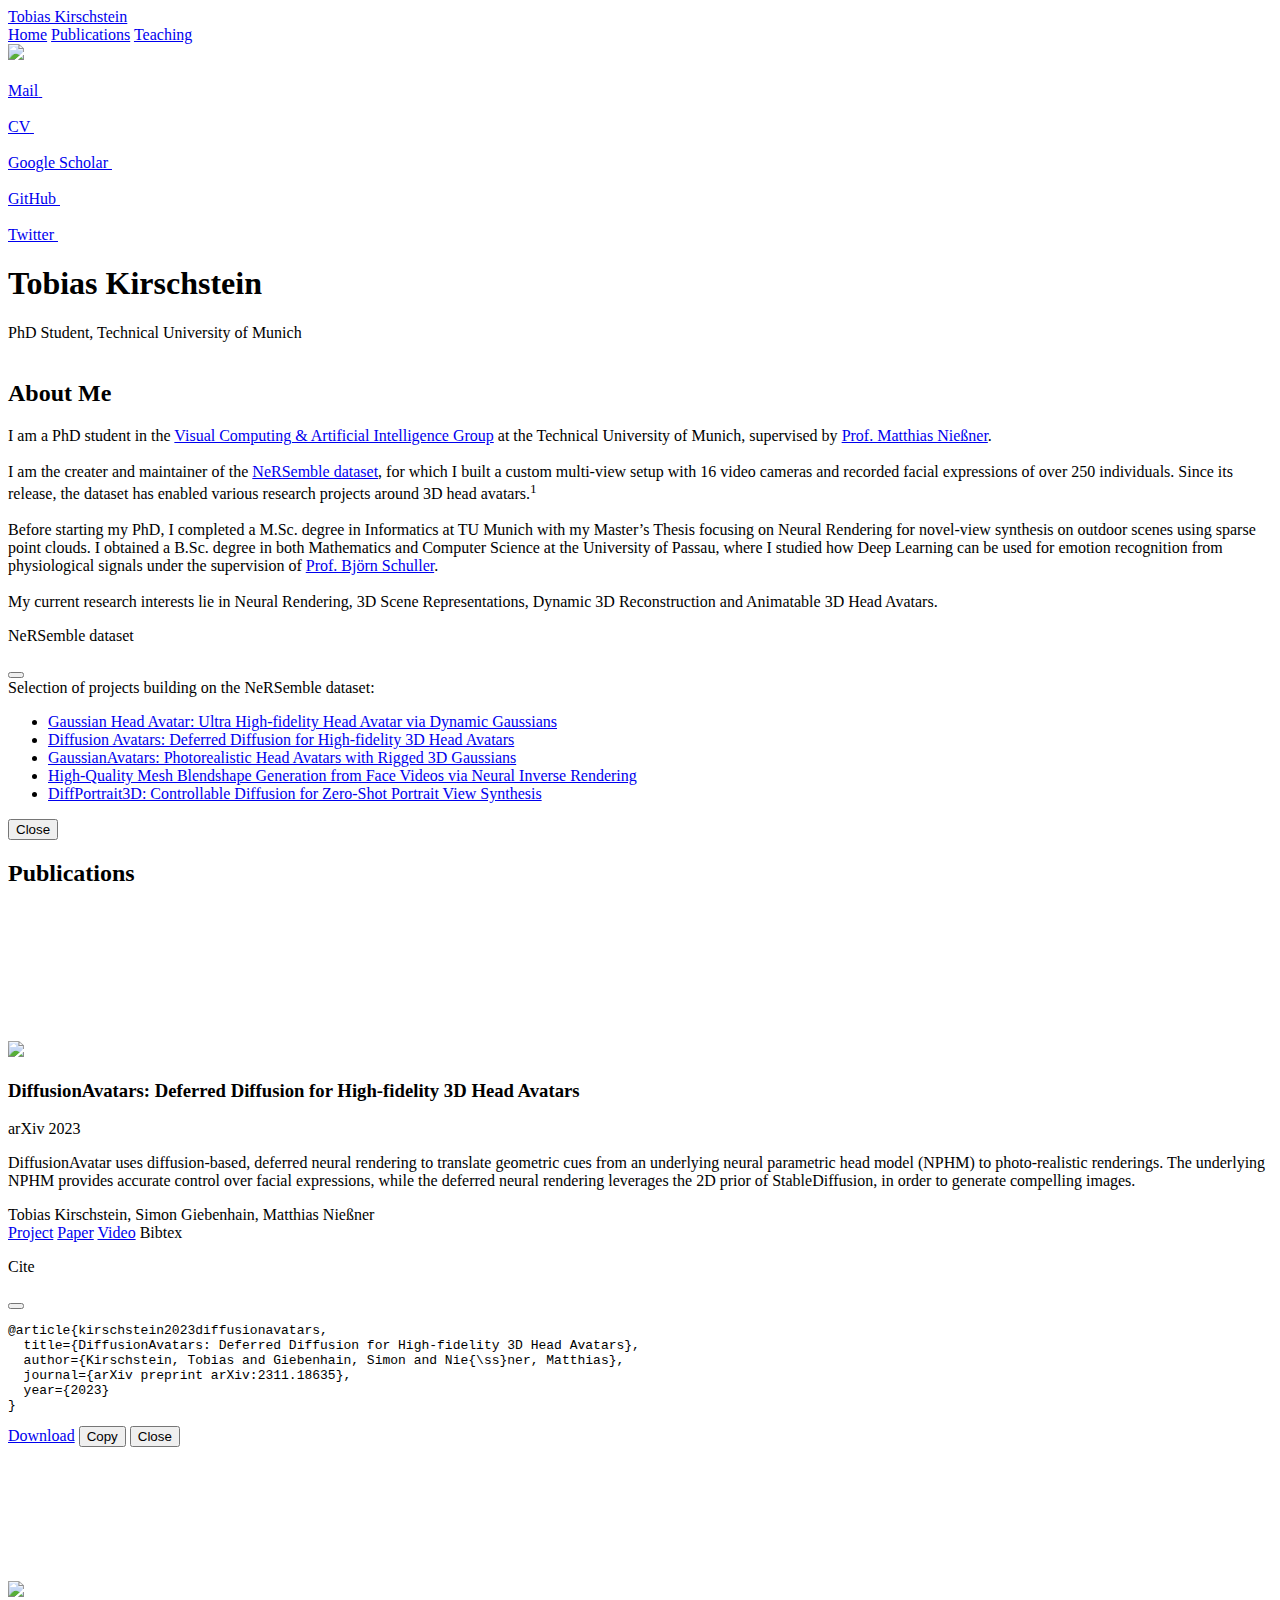
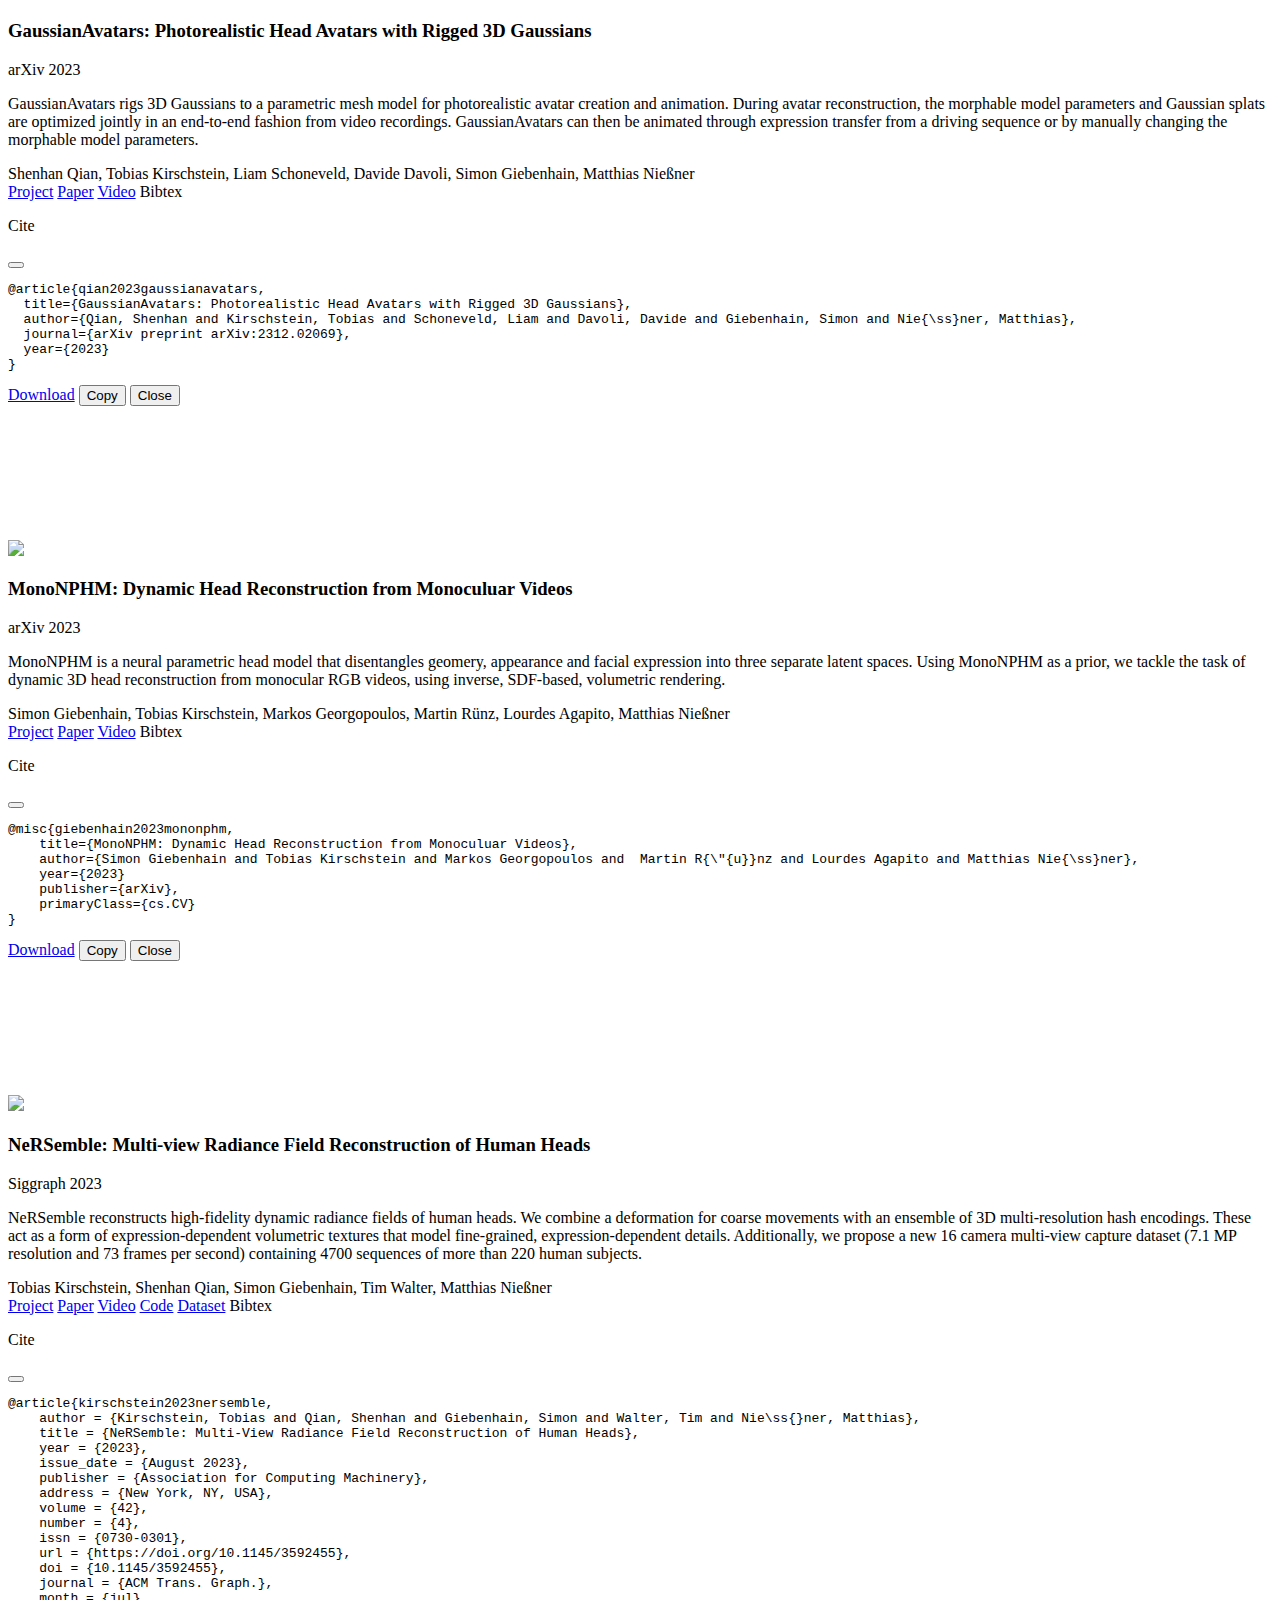
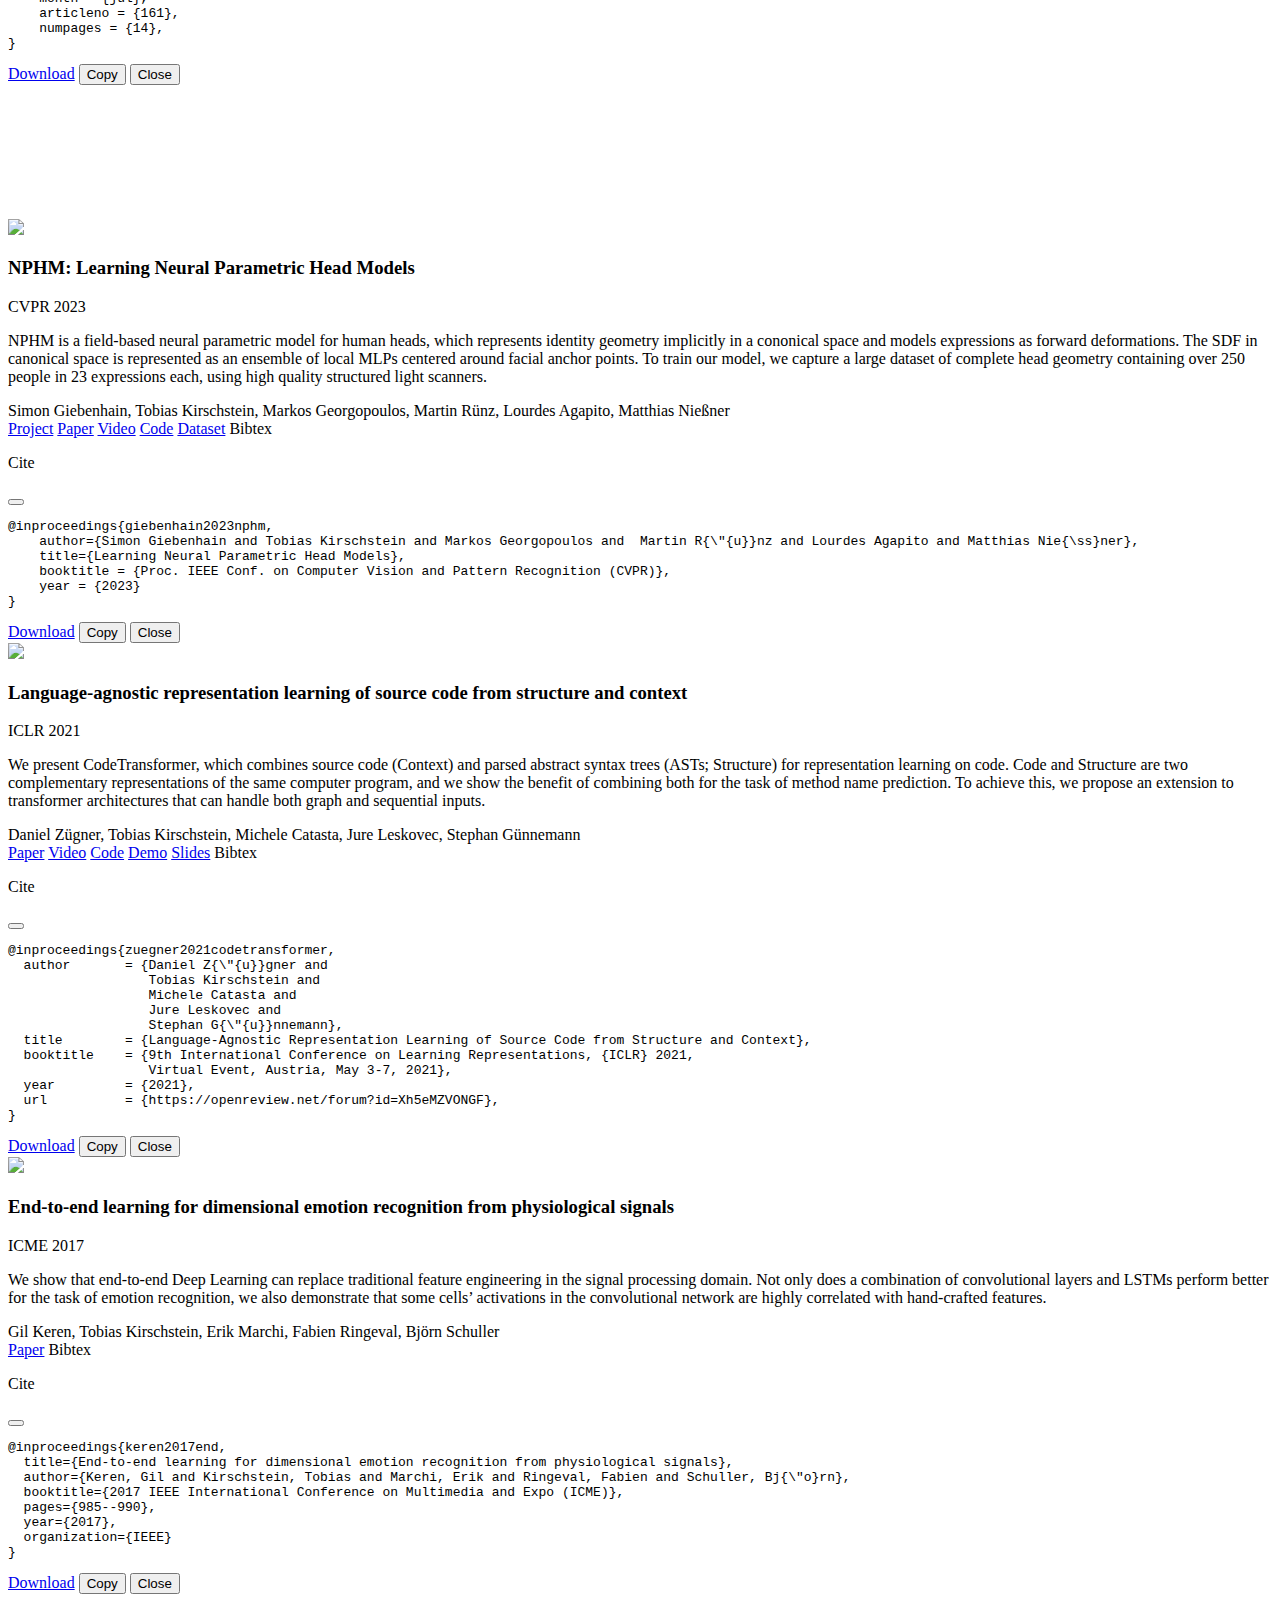
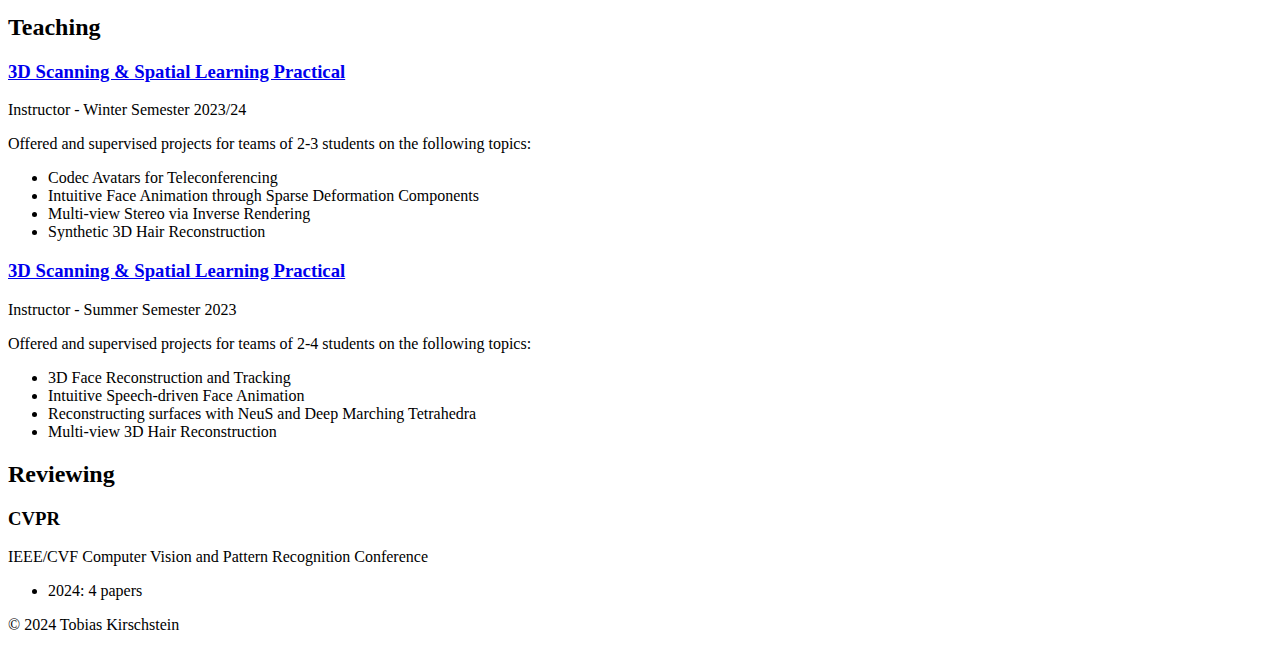
==== commit 080e22eb: "Add NeRSemble use" ====
--- a/public/index.html
+++ b/public/index.html
@@ -127,6 +127,7 @@
         <li><a href="https://tobias-kirschstein.github.io/diffusion-avatars/" target="_blank"> Diffusion Avatars: Deferred Diffusion for High-fidelity 3D Head Avatars </a></li>
         <li><a href="https://shenhanqian.github.io/gaussian-avatars" target="_blank">GaussianAvatars: Photorealistic Head Avatars with Rigged 3D Gaussians</a></li>
         <li><a href="https://arxiv.org/pdf/2401.08398.pdf" target="_blank">High-Quality Mesh Blendshape Generation from Face Videos via Neural Inverse Rendering</a></li>
+        <li><a href="https://freedomgu.github.io/DiffPortrait3D/" target="_blank">DiffPortrait3D: Controllable Diffusion for Zero-Shot Portrait View Synthesis</a></li>
       </ul>
     </section>
     <footer class="modal-card-foot">
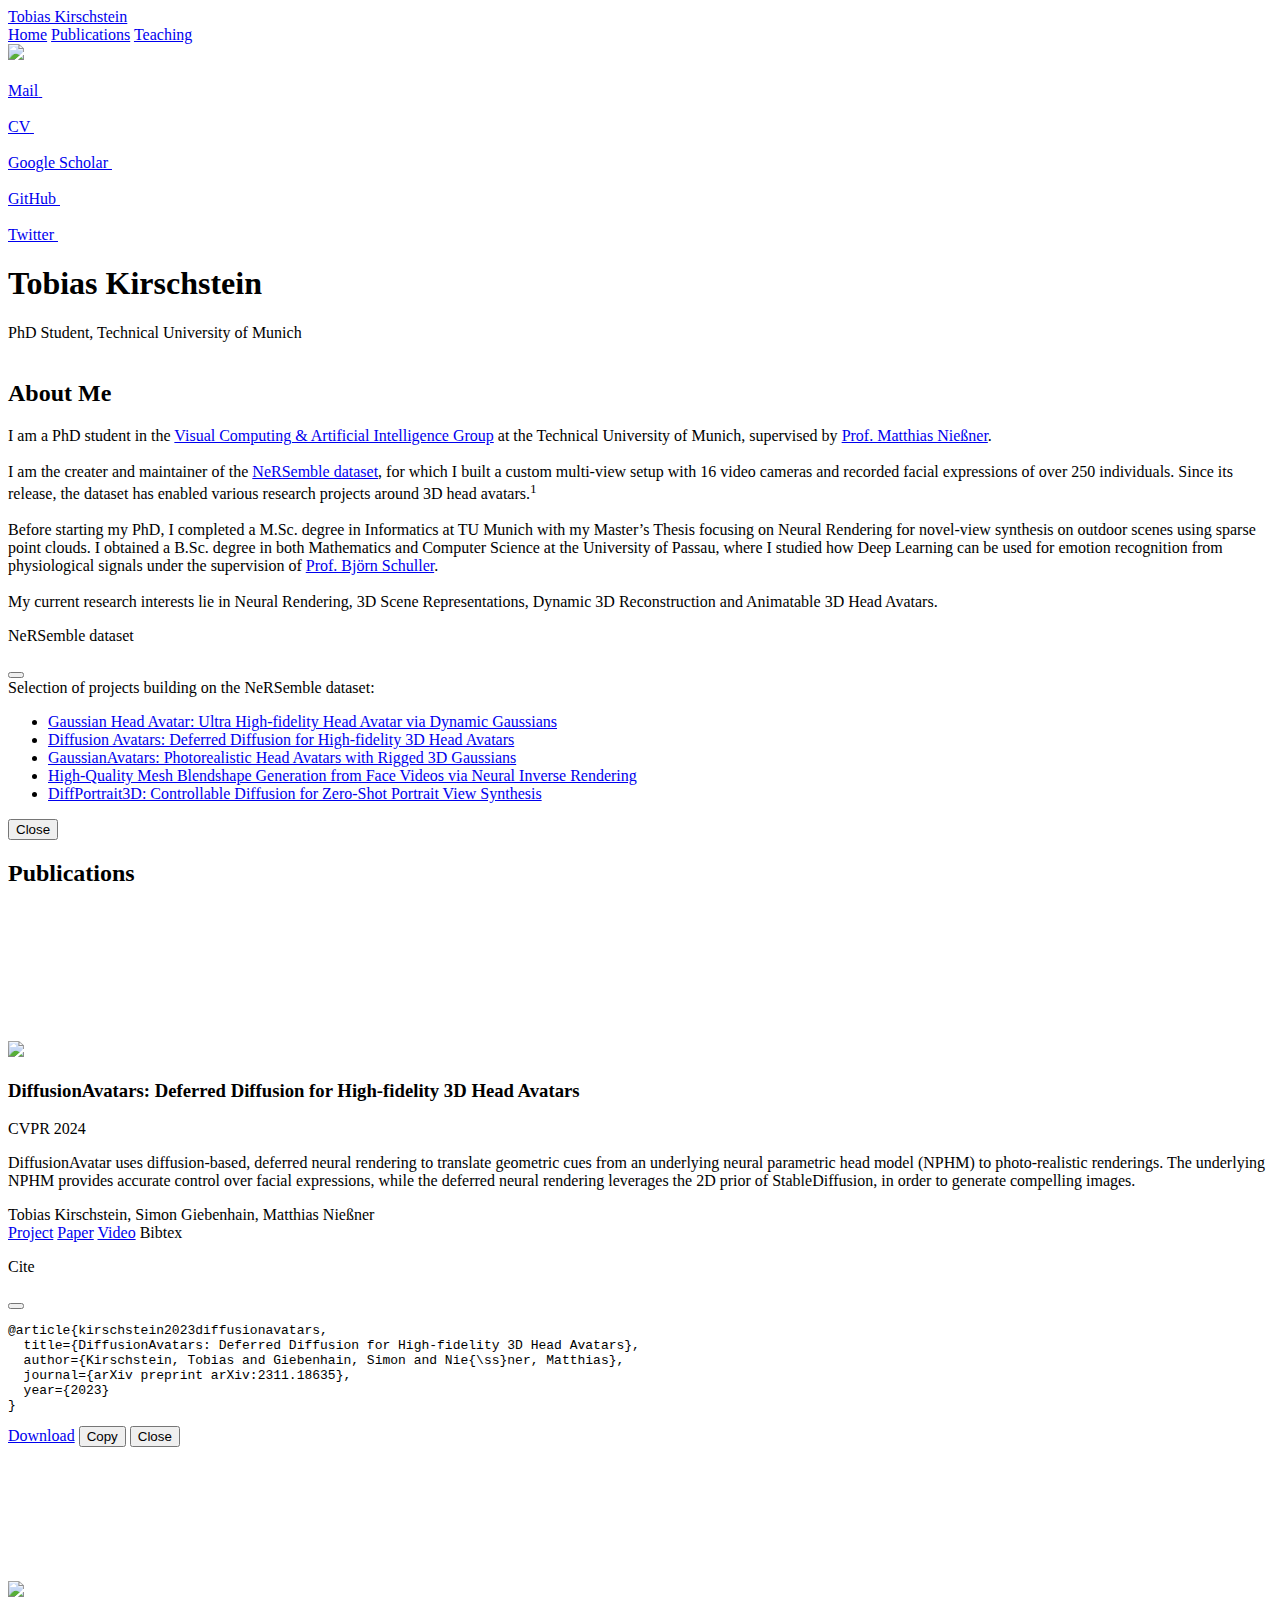
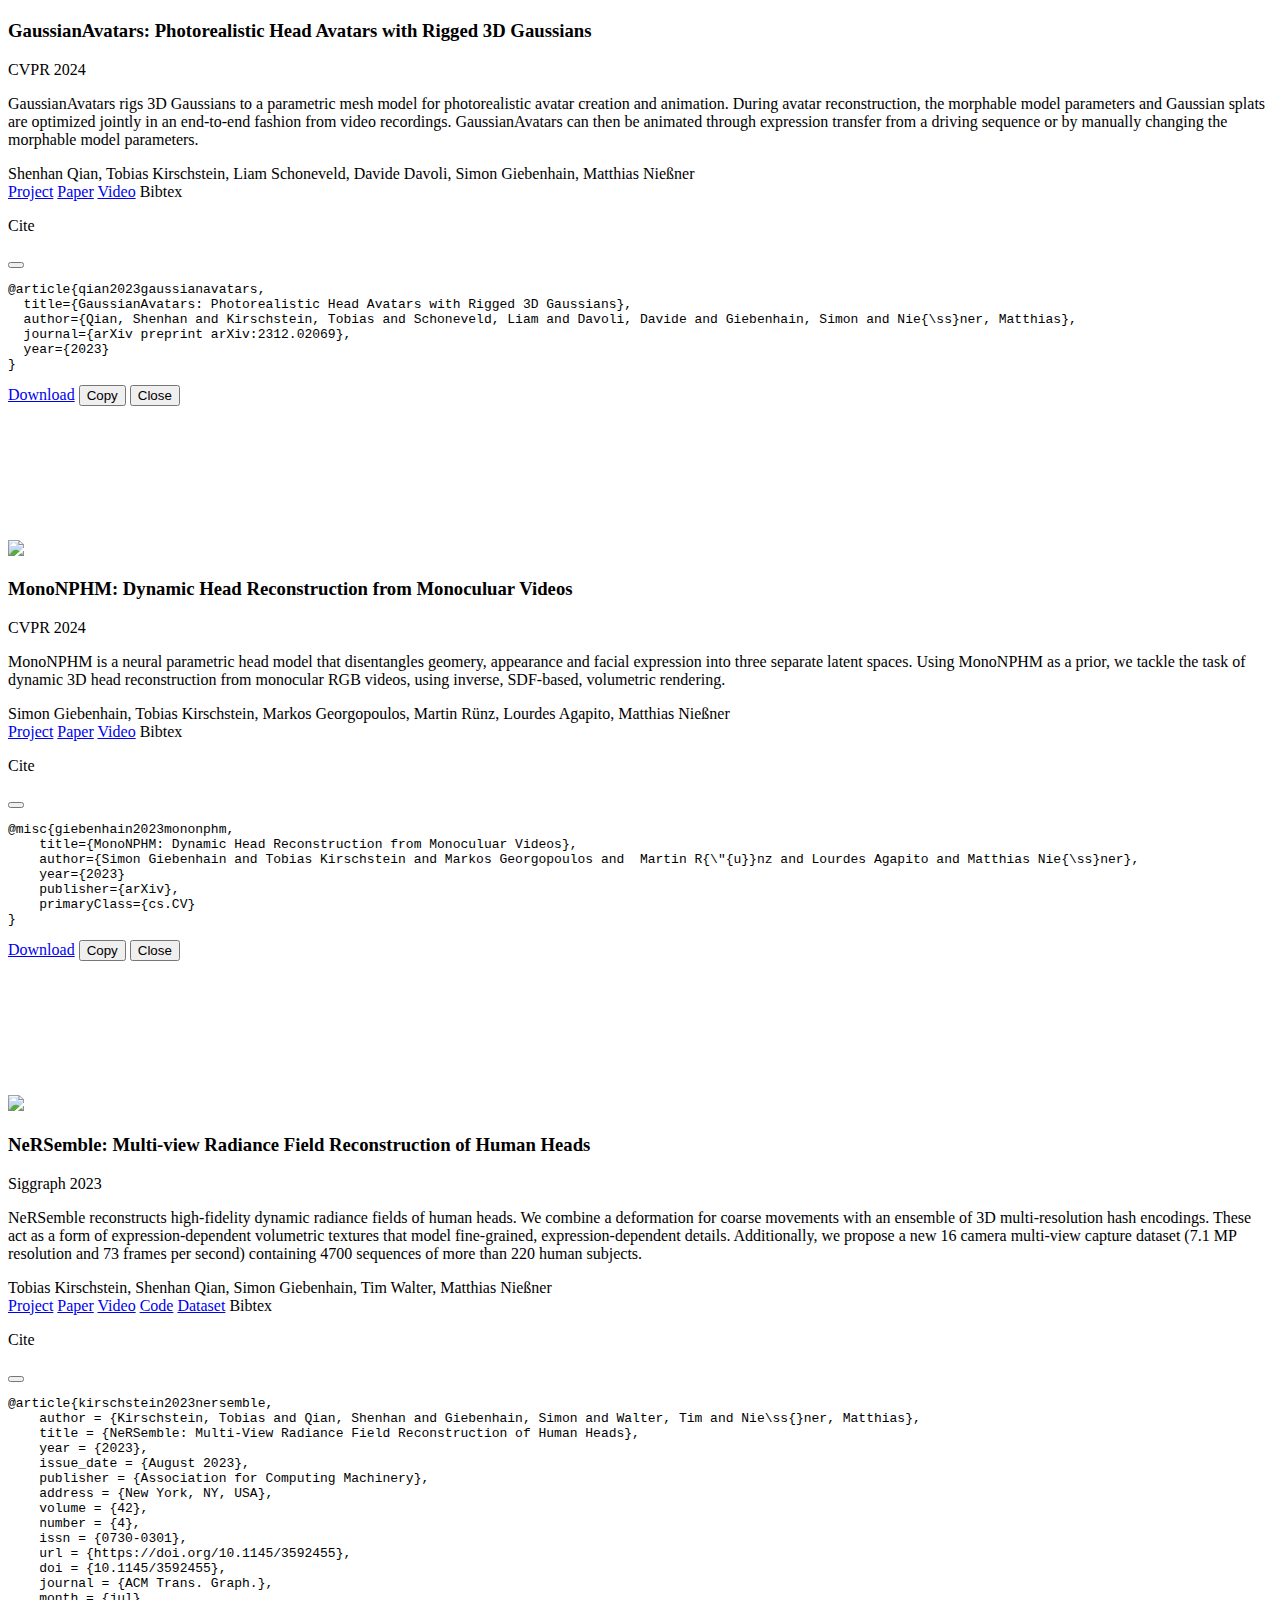
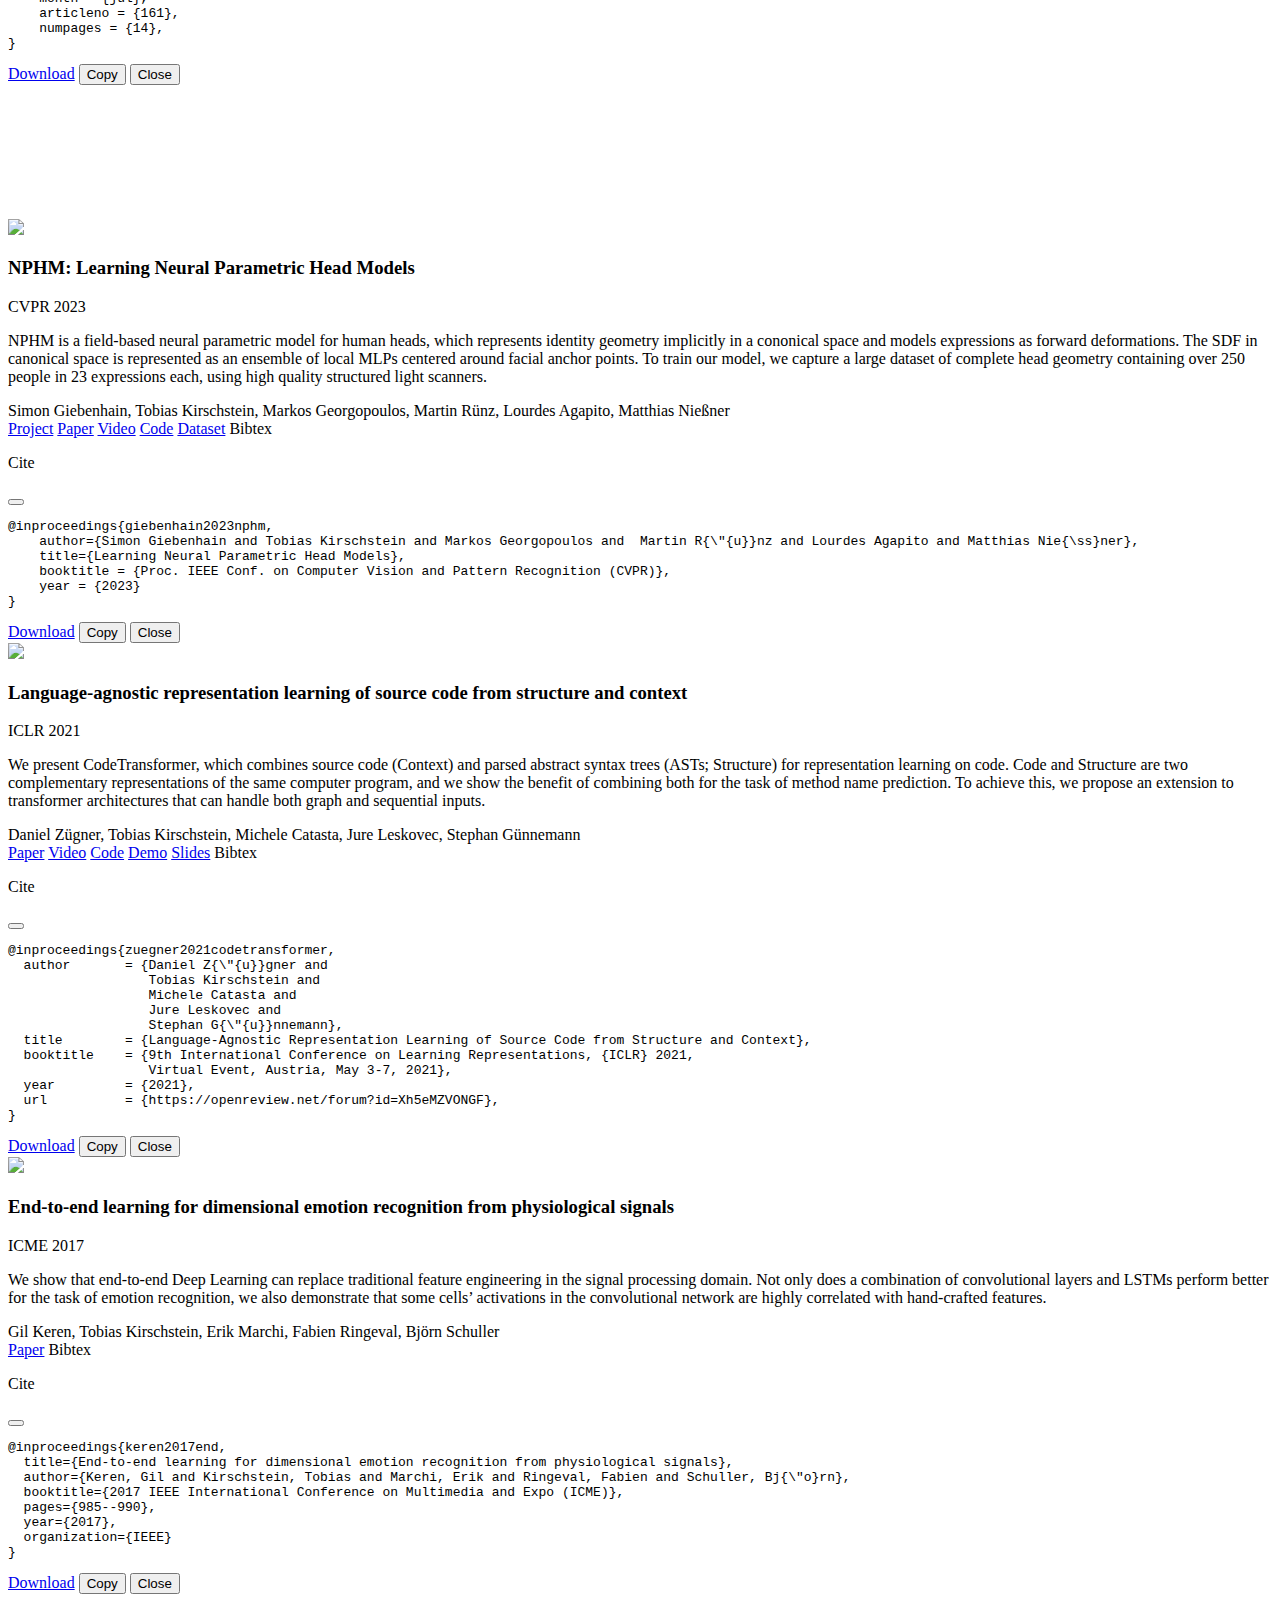
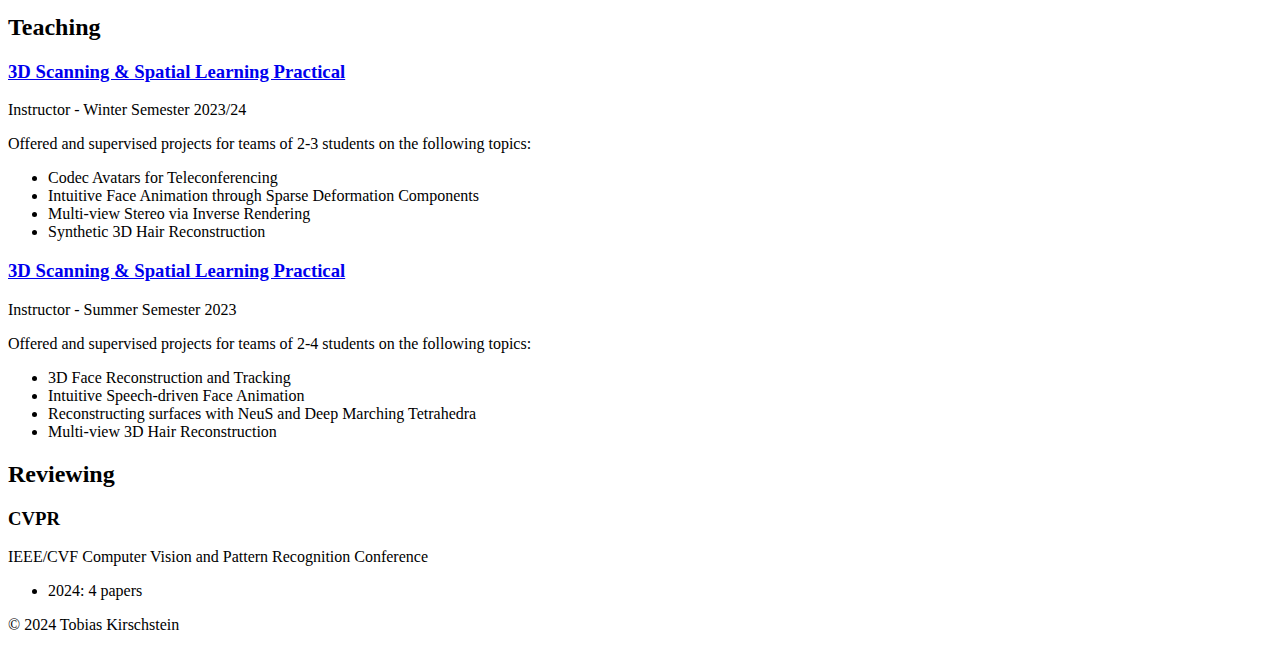
==== commit 4a76e973: "Add highlights, update bibtex" ====
--- a/public/index.html
+++ b/public/index.html
@@ -171,7 +171,7 @@
           <h3 class="publication-title"> DiffusionAvatars: Deferred Diffusion for High-fidelity 3D Head Avatars</h3>
 
           
-          <div class="publication-conference">arXiv 2023</div>
+          <div class="publication-conference">CVPR 2024</div>
 
 
 
@@ -224,7 +224,7 @@
 }</code></pre>
           </section>
           <footer class="modal-card-foot">
-            <a href="publications/2024-diffusion-avatars/kirschstein2023diffusionavatars.bib" class="button button-color"><span class="icon"><i class="fas fa-download"></i></span><span>Download</span></a>
+            <a href="publications/2024-diffusion-avatars/kirschstein2024diffusionavatars.bib" class="button button-color"><span class="icon"><i class="fas fa-download"></i></span><span>Download</span></a>
             <button class="button button-color js-copy-clipboard" data-target="bibtex-2024-diffusion-avatars"><span class="icon"><i class="fas fa-copy"></i></span><span>Copy</span></button>
             <button class="button">Close</button>
           </footer>
@@ -256,7 +256,7 @@
           <h3 class="publication-title">GaussianAvatars: Photorealistic Head Avatars with Rigged 3D Gaussians</h3>
 
           
-          <div class="publication-conference">arXiv 2023</div>
+          <div class="publication-conference">CVPR 2024</div>
 
 
 
@@ -342,7 +342,7 @@
           <h3 class="publication-title">MonoNPHM: Dynamic Head Reconstruction from Monoculuar Videos</h3>
 
           
-          <div class="publication-conference">arXiv 2023</div>
+          <div class="publication-conference">CVPR 2024</div>
 
 
 
